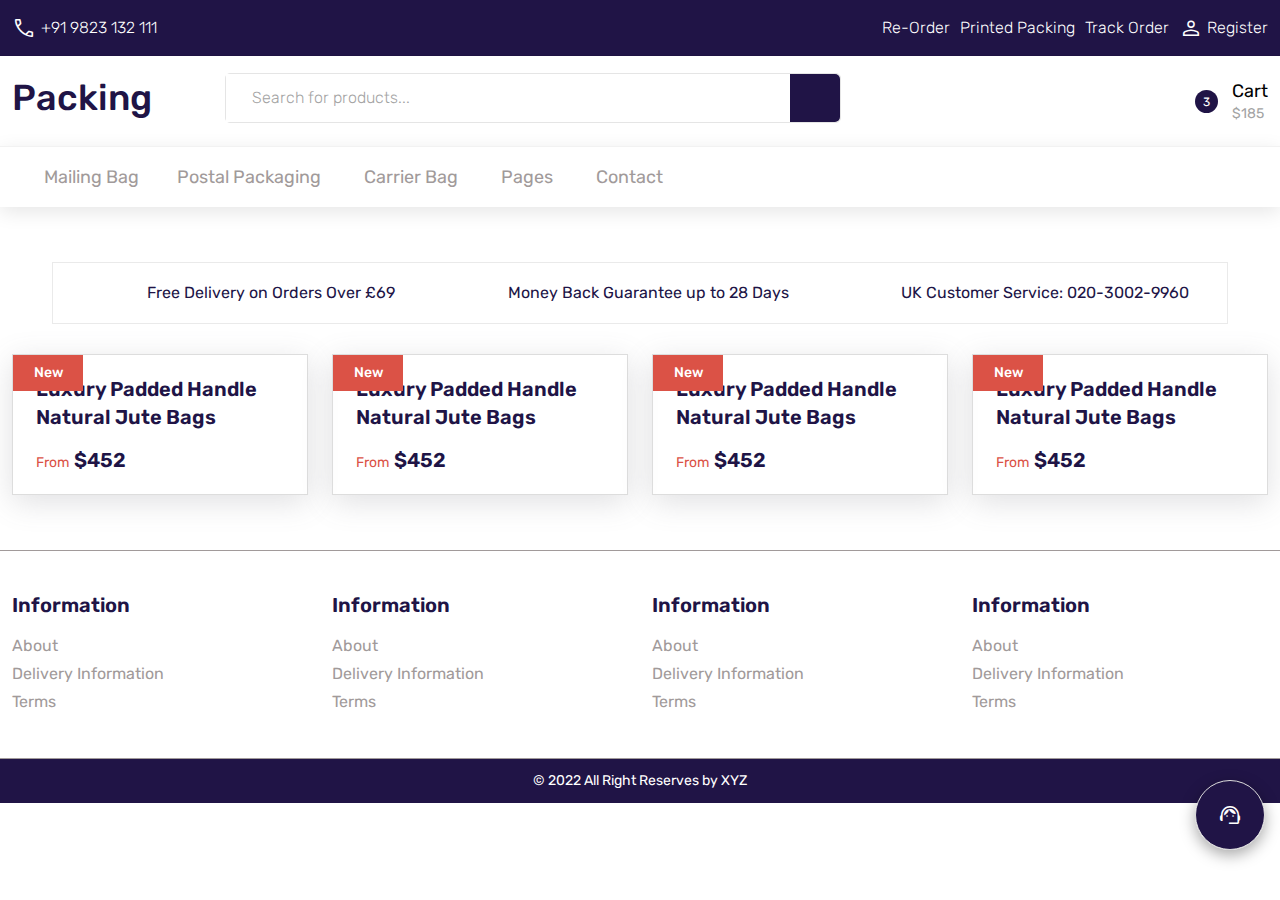
==== index.html @ 6856f143 "first commit" ====
<!doctype html>
<html class="no-js" lang="">

<head>
  <meta charset="utf-8">
  <title></title>
  <meta name="description" content="">
  <meta name="viewport" content="width=device-width, initial-scale=1">

  <meta property="og:title" content="">
  <meta property="og:type" content="">
  <meta property="og:url" content="">
  <meta property="og:image" content="">

  <link rel="manifest" href="site.webmanifest">
  <link rel="apple-touch-icon" href="icon.png">
  <!-- Place favicon.ico in the root directory -->
  <script src="https://cdnjs.cloudflare.com/ajax/libs/gsap/2.1.3/TweenMax.min.js"></script>
  <!-- CSS only -->
  <!-- CSS only -->
  <link href="https://cdn.jsdelivr.net/npm/bootstrap@5.2.0/dist/css/bootstrap.min.css" rel="stylesheet">

  <link rel="stylesheet" href="css/normalize.css">
  <link rel="stylesheet" href="css/components.css">
  <link rel="stylesheet" href="css/header.css">
  <link rel="stylesheet" href="css/footer.css">
  <link rel="stylesheet" href="css/main.css">
  <link rel="stylesheet"
        href="https://fonts.googleapis.com/css2?family=Material+Symbols+Outlined:opsz,wght,FILL,GRAD@48,400,0,0"/>
  <meta name="theme-color" content="#fafafa">
</head>

<body>
<header class="header">

  <!-- Top Bar -->

  <div class="top_bar bgPrimary">
    <div class="container">
      <div class="row">
        <div class="col d-flex justify-content-between">
          <div class="top_bar_contact_item">
            <span class="material-symbols-outlined">
                call
              </span>
            <span>+91 9823 132 111</span>
          </div>
          <div class="d-flex">
            <div class="top_bar_content">
              <div class="top_bar_user">
                <a href="">Re-Order</a>
              </div>
              <div class="top_bar_user">
                <a href="">Printed Packing</a>
              </div>
              <div class="top_bar_user">
                <a href="">Track Order</a>
              </div>
              <div class="top_bar_user">
                <div>
                  <a href="#" class="d-flex align-items-center gap-1">
                    <span class="material-symbols-outlined">
                      person
                    </span>
                    <span>Register</span>
                  </a>
                </div>
              </div>
            </div>
          </div>
        </div>
      </div>
    </div>
  </div>

  <!-- Header Main -->

  <div class="header_main">
    <div class="container">
      <div class="row">

        <!-- Logo -->
        <div class="col-lg-2 col-sm-3 col-3 order-1">
          <div class="logo_container">
            <div class="logo"><a href="#">
              Packing
            </a></div>
          </div>
        </div>

        <!-- Search -->
        <div class="col-lg-6 col-12 order-lg-2 order-3 text-lg-left text-right">
          <div class="header_search">
            <div class="header_search_content">
              <div class="header_search_form_container">
                <form action="#" class="header_search_form clearfix">
                  <input type="search" required="required" class="header_search_input"
                         placeholder="Search for products...">
                  <div class="custom_dropdown" style="display: none;">
                    <div class="custom_dropdown_list">
                      <span class="custom_dropdown_placeholder clc">All Categories</span>
                      <i class="fas fa-chevron-down"></i>
                      <ul class="custom_list clc">
                        <li><a class="clc" href="#">All Categories</a></li>
                        <li><a class="clc" href="#">Computers</a></li>
                        <li><a class="clc" href="#">Laptops</a></li>
                        <li><a class="clc" href="#">Cameras</a></li>
                        <li><a class="clc" href="#">Hardware</a></li>
                        <li><a class="clc" href="#">Smartphones</a></li>
                      </ul>
                    </div>
                  </div>
                  <button type="submit" class="header_search_button trans_300" value="Submit"><img
                    src="https://res.cloudinary.com/dxfq3iotg/image/upload/v1560918770/search.png" alt=""></button>
                </form>
              </div>
            </div>
          </div>
        </div>

        <!-- Wishlist -->
        <div class="col-lg-4 col-9 order-lg-3 order-2 text-lg-left text-right">
          <div class="wishlist_cart d-flex flex-row align-items-center justify-content-end">
            <!--            <div class="wishlist d-flex flex-row align-items-center justify-content-end">-->
            <!--              <div class="wishlist_icon"><img-->
            <!--                src="https://res.cloudinary.com/dxfq3iotg/image/upload/v1560918681/heart.png" alt=""></div>-->
            <!--              <div class="wishlist_content">-->
            <!--                <div class="wishlist_text"><a href="#">Wishlist</a></div>-->
            <!--                <div class="wishlist_count">10</div>-->
            <!--              </div>-->
            <!--            </div>-->

            <!-- Cart -->
            <div class="cart">
              <div class="cart_container d-flex flex-row align-items-center justify-content-end">
                <div class="cart_icon">
                  <img src="https://res.cloudinary.com/dxfq3iotg/image/upload/v1560918704/cart.png" alt="">
                  <div class="cart_count"><span>3</span></div>
                </div>
                <div class="cart_content">
                  <div class="cart_text"><a href="#">Cart</a></div>
                  <div class="cart_price">$185</div>
                </div>
              </div>
            </div>
          </div>
        </div>
      </div>
    </div>
  </div>

  <!-- Main Navigation -->

  <nav class="main_nav">
    <div class="container">
      <div class="row">
        <div class="col">

          <div class="main_nav_content d-flex flex-row">

            <!-- Categories Menu -->


            <!-- Main Nav Menu -->

            <div class="main_nav_menu">
              <ul class="standard_dropdown main_nav_dropdown">
                <li><a href="#">Mailing Bag<i class="fas fa-chevron-down"></i></a></li>
                <li class="hassubs">
                  <a href="#">Postal Packaging<i class="fas fa-chevron-down"></i></a>
                  <ul>
                    <li>
                      <a href="#">Packing<i class="fas fa-chevron-down"></i></a>
                      <ul>
                        <li><a href="#">Box 1<i class="fas fa-chevron-down"></i></a></li>
                        <li><a href="#">Box 3<i class="fas fa-chevron-down"></i></a></li>
                        <li><a href="#">Box 2<i class="fas fa-chevron-down"></i></a></li>
                      </ul>
                    </li>
                    <li><a href="#">Packing 2<i class="fas fa-chevron-down"></i></a></li>
                    <li><a href="#">Packing 3<i class="fas fa-chevron-down"></i></a></li>
                    <li><a href="#">Packing 4<i class="fas fa-chevron-down"></i></a></li>
                  </ul>
                </li>
                <li class="hassubs">
                  <a href="#">Carrier Bag<i class="fas fa-chevron-down"></i></a>
                  <ul>
                    <li>
                      <a href="#">Carrier Bag 1<i class="fas fa-chevron-down"></i></a>
                      <ul>
                        <li><a href="#">Carrier Bag 2<i class="fas fa-chevron-down"></i></a></li>
                        <li><a href="#">Carrier Bag 3<i class="fas fa-chevron-down"></i></a></li>
                        <li><a href="#">Carrier Bag 4<i class="fas fa-chevron-down"></i></a></li>
                      </ul>
                    </li>
                    <li><a href="#">Carrier Bag<i class="fas fa-chevron-down"></i></a></li>
                    <li><a href="#">Carrier Bag<i class="fas fa-chevron-down"></i></a></li>
                    <li><a href="#">Carrier Bag<i class="fas fa-chevron-down"></i></a></li>
                  </ul>
                </li>
                <li class="hassubs">
                  <a href="#">Pages<i class="fas fa-chevron-down"></i></a>
                  <ul>
                    <li><a href="">Shop<i class="fas fa-chevron-down"></i></a></li>
                    <li><a href="">Product<i class="fas fa-chevron-down"></i></a></li>
                    <li><a href="">Blog<i class="fas fa-chevron-down"></i></a></li>
                    <li><a href="">Blog Post<i class="fas fa-chevron-down"></i></a></li>
                    <li><a href="">Contact<i class="fas fa-chevron-down"></i></a></li>
                  </ul>
                </li>
                <li><a href="contact.html">Contact<i class="fas fa-chevron-down"></i></a></li>
              </ul>
            </div>

            <!-- Menu Trigger -->

            <div class="menu_trigger_container ml-auto">
              <div class="menu_trigger d-flex flex-row align-items-center justify-content-end">
                <div class="menu_burger">
                  <div class="menu_trigger_text">menu</div>
                  <div class="cat_burger menu_burger_inner"><span></span><span></span><span></span></div>
                </div>
              </div>
            </div>

          </div>
        </div>
      </div>
    </div>
  </nav>

  <!-- Menu -->

  <div class="page_menu">
    <div class="container">
      <div class="row">
        <div class="col">

          <div class="page_menu_content">

            <div class="page_menu_search">
              <form action="#">
                <input type="search" required="required" class="page_menu_search_input"
                       placeholder="Search for products...">
              </form>
            </div>
            <ul class="page_menu_nav">
              <li class="page_menu_item has-children">
                <a href="#">Language<i class="fa fa-angle-down"></i></a>
                <ul class="page_menu_selection">
                  <li><a href="#">English<i class="fa fa-angle-down"></i></a></li>
                  <li><a href="#">Italian<i class="fa fa-angle-down"></i></a></li>
                  <li><a href="#">Spanish<i class="fa fa-angle-down"></i></a></li>
                  <li><a href="#">Japanese<i class="fa fa-angle-down"></i></a></li>
                </ul>
              </li>
              <li class="page_menu_item has-children">
                <a href="#">Currency<i class="fa fa-angle-down"></i></a>
                <ul class="page_menu_selection">
                  <li><a href="#">US Dollar<i class="fa fa-angle-down"></i></a></li>
                  <li><a href="#">EUR Euro<i class="fa fa-angle-down"></i></a></li>
                  <li><a href="#">GBP British Pound<i class="fa fa-angle-down"></i></a></li>
                  <li><a href="#">JPY Japanese Yen<i class="fa fa-angle-down"></i></a></li>
                </ul>
              </li>
              <li class="page_menu_item">
                <a href="#">Home<i class="fa fa-angle-down"></i></a>
              </li>
              <li class="page_menu_item has-children">
                <a href="#">Super Deals<i class="fa fa-angle-down"></i></a>
                <ul class="page_menu_selection">
                  <li><a href="#">Super Deals<i class="fa fa-angle-down"></i></a></li>
                  <li class="page_menu_item has-children">
                    <a href="#">Menu Item<i class="fa fa-angle-down"></i></a>
                    <ul class="page_menu_selection">
                      <li><a href="#">Menu Item<i class="fa fa-angle-down"></i></a></li>
                      <li><a href="#">Menu Item<i class="fa fa-angle-down"></i></a></li>
                      <li><a href="#">Menu Item<i class="fa fa-angle-down"></i></a></li>
                      <li><a href="#">Menu Item<i class="fa fa-angle-down"></i></a></li>
                    </ul>
                  </li>
                  <li><a href="#">Menu Item<i class="fa fa-angle-down"></i></a></li>
                  <li><a href="#">Menu Item<i class="fa fa-angle-down"></i></a></li>
                  <li><a href="#">Menu Item<i class="fa fa-angle-down"></i></a></li>
                </ul>
              </li>
              <li class="page_menu_item has-children">
                <a href="#">Featured Brands<i class="fa fa-angle-down"></i></a>
                <ul class="page_menu_selection">
                  <li><a href="#">Featured Brands<i class="fa fa-angle-down"></i></a></li>
                  <li><a href="#">Menu Item<i class="fa fa-angle-down"></i></a></li>
                  <li><a href="#">Menu Item<i class="fa fa-angle-down"></i></a></li>
                  <li><a href="#">Menu Item<i class="fa fa-angle-down"></i></a></li>
                </ul>
              </li>
              <li class="page_menu_item has-children">
                <a href="#">Trending Styles<i class="fa fa-angle-down"></i></a>
                <ul class="page_menu_selection">
                  <li><a href="#">Trending Styles<i class="fa fa-angle-down"></i></a></li>
                  <li><a href="#">Menu Item<i class="fa fa-angle-down"></i></a></li>
                  <li><a href="#">Menu Item<i class="fa fa-angle-down"></i></a></li>
                  <li><a href="#">Menu Item<i class="fa fa-angle-down"></i></a></li>
                </ul>
              </li>
              <li class="page_menu_item"><a href="blog.html">blog<i class="fa fa-angle-down"></i></a></li>
              <li class="page_menu_item"><a href="contact.html">contact<i class="fa fa-angle-down"></i></a></li>
            </ul>

            <div class="menu_contact">
              <div class="menu_contact_item">
                <div class="menu_contact_icon"><img src="images/phone_white.png" alt=""></div>
                +38 068 005 3570
              </div>
              <div class="menu_contact_item">
                <div class="menu_contact_icon"><img src="images/mail_white.png" alt=""></div>
                <a href="mailto:fastsales@gmail.com">fastsales@gmail.com</a></div>
            </div>
          </div>
        </div>
      </div>
    </div>
  </div>

</header>

<!--confidence component-->
<div class="confidence">
  <div class="container">
    <div class="row">
      <div class="col">
        <ul>
          <li class="freedelivery">Free Delivery on Orders Over £69</li>
          <li class="moneyback">Money Back Guarantee up to 28 Days</li>
          <li class="service last">UK Customer Service: 020-3002-9960</li>
        </ul>
      </div>
    </div>
  </div>
</div>
<!--confidence component-->

<!--productGrid Component-->
<div class="productGrid">
  <div class="container">
    <div class="row">
      <div class="col col-md-6 col-lg-3">
        <div class="singleProduct">
          <!--          overlay with Button-->
          <div class="productOverlay">
            <button class="btn btn-secondary">
              Add to Cart
            </button>
          </div>
          <!--          overlay with Button-->
          <!--          New Tag on Product-->
          <div class="newProduct">
            <p>New</p>
          </div>
          <!--          New Tag on Product-->
          <div class="productImg">
            <img src="https://static.rocabapackaging.co.uk/Images/Ecommerce/Standard/JU-NATUROPE.jpg?preset=prod-thumb"
                 alt="">
          </div>
          <div class="productInfo">
            <div class="productName">
              <h3>
                Luxury Padded Handle Natural Jute Bags
              </h3>
            </div>
            <div class="viewRange">
              <span>From</span> <label>$452</label>
            </div>
          </div>
        </div>
      </div>
      <div class="col col-md-6 col-lg-3">
        <div class="singleProduct">
          <!--          overlay with Button-->
          <div class="productOverlay">
            <button class="btn btn-secondary">
              Add to Cart
            </button>
          </div>
          <!--          overlay with Button-->
          <!--          New Tag on Product-->
          <div class="newProduct">
            <p>New</p>
          </div>
          <!--          New Tag on Product-->
          <div class="productImg">
            <img src="https://static.rocabapackaging.co.uk/Images/Ecommerce/Standard/JU-NATUROPE.jpg?preset=prod-thumb"
                 alt="">
          </div>
          <div class="productInfo">
            <div class="productName">
              <h3>
                Luxury Padded Handle Natural Jute Bags
              </h3>
            </div>
            <div class="viewRange">
              <span>From</span> <label>$452</label>
            </div>
          </div>
        </div>
      </div>
      <div class="col col-md-6 col-lg-3">
        <div class="singleProduct">
          <!--          overlay with Button-->
          <div class="productOverlay">
            <button class="btn btn-secondary">
              Add to Cart
            </button>
          </div>
          <!--          overlay with Button-->
          <!--          New Tag on Product-->
          <div class="newProduct">
            <p>New</p>
          </div>
          <!--          New Tag on Product-->
          <div class="productImg">
            <img src="https://static.rocabapackaging.co.uk/Images/Ecommerce/Standard/JU-NATUROPE.jpg?preset=prod-thumb"
                 alt="">
          </div>
          <div class="productInfo">
            <div class="productName">
              <h3>
                Luxury Padded Handle Natural Jute Bags
              </h3>
            </div>
            <div class="viewRange">
              <span>From</span> <label>$452</label>
            </div>
          </div>
        </div>
      </div>
      <div class="col col-md-6 col-lg-3">
        <div class="singleProduct">
          <!--          overlay with Button-->
          <div class="productOverlay">
            <button class="btn btn-secondary">
              Add to Cart
            </button>
          </div>
          <!--          overlay with Button-->
          <!--          New Tag on Product-->
          <div class="newProduct">
            <p>New</p>
          </div>
          <!--          New Tag on Product-->
          <div class="productImg">
            <img src="https://static.rocabapackaging.co.uk/Images/Ecommerce/Standard/JU-NATUROPE.jpg?preset=prod-thumb"
                 alt="">
          </div>
          <div class="productInfo">
            <div class="productName">
              <h3>
                Luxury Padded Handle Natural Jute Bags
              </h3>
            </div>
            <div class="viewRange">
              <span>From</span> <label>$452</label>
            </div>
          </div>
        </div>
      </div>
    </div>
  </div>
</div>
<!--productGrid Component-->

<!--Footer Start-->
<Footer>
  <div class="container FooterBorder">
    <div class="row">
      <div class="col col-lg-3 col-md-6">
        <div class="footerWidget">
          <div class="footerWidgetTitle">
            <h3>Information</h3>
          </div>
          <div class="footerWidgetList">
            <ul>
              <li>
                <a href="">About</a>
              </li>
              <li>
                <a href="">Delivery Information</a>
              </li>
              <li>
                <a href="">Terms</a>
              </li>
            </ul>
          </div>
        </div>
      </div>
      <div class="col col-lg-3 col-md-6">
        <div class="footerWidget">
          <div class="footerWidgetTitle">
            <h3>Information</h3>
          </div>
          <div class="footerWidgetList">
            <ul>
              <li>
                <a href="">About</a>
              </li>
              <li>
                <a href="">Delivery Information</a>
              </li>
              <li>
                <a href="">Terms</a>
              </li>
            </ul>
          </div>
        </div>
      </div>
      <div class="col col-lg-3 col-md-6">
        <div class="footerWidget">
          <div class="footerWidgetTitle">
            <h3>Information</h3>
          </div>
          <div class="footerWidgetList">
            <ul>
              <li>
                <a href="">About</a>
              </li>
              <li>
                <a href="">Delivery Information</a>
              </li>
              <li>
                <a href="">Terms</a>
              </li>
            </ul>
          </div>
        </div>
      </div>
      <div class="col col-lg-3 col-md-6">
        <div class="footerWidget">
          <div class="footerWidgetTitle">
            <h3>Information</h3>
          </div>
          <div class="footerWidgetList">
            <ul>
              <li>
                <a href="">About</a>
              </li>
              <li>
                <a href="">Delivery Information</a>
              </li>
              <li>
                <a href="">Terms</a>
              </li>
            </ul>
          </div>
        </div>
      </div>
    </div>
  </div>
</Footer>
<!--Footer End-->

<!--Bottom Footer -->
<div class="bottomFooter">
  <p class="mb-0">
    © 2022 All Right Reserves by XYZ
  </p>
</div>
<!--Bottom Footer -->

<div class="chatPosition">
  <div class="chatIcon">
  <span class="material-symbols-outlined">
    support_agent
  </span>
  </div>
</div>

<script src="https://cdnjs.cloudflare.com/ajax/libs/jquery/3.2.1/jquery.min.js"></script>

<!-- JavaScript Bundle with Popper -->
<script src="https://cdn.jsdelivr.net/npm/bootstrap@5.2.0/dist/js/bootstrap.bundle.min.js"></script>


<script src="js/plugins.js"></script>
<script src="js/main.js"></script>
<script src="js/header.js"></script>


</body>

</html>
---- css/components.css ----
.btn {
  border: none !important;
  min-width: 220px;
  --bs-btn-padding-x: 1rem;
  --bs-btn-padding-y: 0.375rem;
  --bs-btn-font-size: 1rem;
  --bs-btn-font-weight: 400;
  --bs-btn-line-height: 1.5;
  --bs-btn-color: #212529;
  --bs-btn-bg: transparent;
  --bs-btn-border-width: 1px;
  --bs-btn-border-color: transparent;
  --bs-btn-border-radius: 0;
  --bs-btn-box-shadow: inset 0 1px 0 rgba(255, 255, 255, 0.15),0 1px 1px rgba(0, 0, 0, 0.075);
  --bs-btn-disabled-opacity: 0.65;
  --bs-btn-focus-box-shadow: 0 0 0 0.25rem rgba(var(--bs-btn-focus-shadow-rgb), .5);
  display: inline-block;
  padding: var(--bs-btn-padding-y) var(--bs-btn-padding-x);
  font-family: var(--bs-btn-font-family);
  font-size: var(--bs-btn-font-size);
  font-weight: var(--bs-btn-font-weight);
  line-height: var(--bs-btn-line-height);
  color: var(--bs-btn-color);
  text-align: center;
  text-decoration: none;
  vertical-align: middle;
  cursor: pointer;
  -webkit-user-select: none;
  -moz-user-select: none;
  user-select: none;
  border: var(--bs-btn-border-width) solid var(--bs-btn-border-color);
  border-radius: var(--bs-btn-border-radius);
  background-color: var(--bs-btn-bg);
  transition: color .15s ease-in-out,background-color .15s ease-in-out,border-color .15s ease-in-out,box-shadow .15s ease-in-out;
}
.btn:focus-visible {
  outline: none;
}
.btn-primary {
  --bs-btn-color: #fff;
  --bs-btn-bg: #201446;
  --bs-btn-border-color: #201446;
  --bs-btn-hover-color: #fff;
  --bs-btn-hover-bg: #312262;
  --bs-btn-hover-border-color: #032d69;
  --bs-btn-focus-shadow-rgb: 49,132,253;
  --bs-btn-active-color: #fff;
  --bs-btn-active-bg: #032d69;
  --bs-btn-active-border-color: #201446;
  --bs-btn-active-shadow: inset 0 3px 5px rgb(49, 34, 98);
  --bs-btn-disabled-color: #fff;
  --bs-btn-disabled-bg: #201446;
  --bs-btn-disabled-border-color: #201446;
}
.btn-secondary {
  --bs-btn-color: #fff;
  --bs-btn-bg: #ff7900;
  --bs-btn-border-color: #ff7900;
  --bs-btn-hover-color: #fff;
  --bs-btn-hover-bg: #c95c00;
  --bs-btn-hover-border-color: #ff7900;
  --bs-btn-focus-shadow-rgb: 130,138,145;
  --bs-btn-active-color: #fff;
  --bs-btn-active-bg: #ff7900;
  --bs-btn-active-border-color: #ff7900;
  --bs-btn-active-shadow: inset 0 3px 5px rgba(164, 0, 0, 0.12);
  --bs-btn-disabled-color: #fff;
  --bs-btn-disabled-bg: #ff7900;
  --bs-btn-disabled-border-color: #ff7900;
}
.btn:hover {
  color: var(--bs-btn-hover-color);
  background-color: var(--bs-btn-hover-bg);
  border-color: var(--bs-btn-hover-border-color);
}

.btn-check:active+.btn, .btn-check:checked+.btn, .btn.active, .btn.show, .btn:active {
  color: var(--bs-btn-active-color);
  background-color: var(--bs-btn-active-bg);
  border-color: var(--bs-btn-active-border-color);
}
.btn-check:focus+.btn, .btn:focus {
  color: var(--bs-btn-hover-color);
  background-color: var(--bs-btn-hover-bg);
  border-color: var(--bs-btn-hover-border-color);
  outline: 0;
  box-shadow: none
}
---- css/header.css ----
@charset "utf-8";
/* CSS Document */

@import url('https://fonts.googleapis.com/css?family=Montserrat:300,400,500,600,700,800,900|Rubik:300,400,500,700,900');

/*********************************
2. Body and some general stuff
*********************************/

ul
{
  list-style: none;
  margin-bottom: 0px;
}
p
{
  font-family: 'Rubik', sans-serif;
  font-size: 14px;
  line-height: 1.7;
  font-weight: 400;
  color: #828282;
  -webkit-font-smoothing: antialiased;
  -webkit-text-shadow: rgba(0,0,0,.01) 0 0 1px;
  text-shadow: rgba(0,0,0,.01) 0 0 1px;
}
p a
{
  display: inline;
  position: relative;
  color: inherit;
  border-bottom: solid 1px #ffa07f;
  -webkit-transition: all 200ms ease;
  -moz-transition: all 200ms ease;
  -ms-transition: all 200ms ease;
  -o-transition: all 200ms ease;
  transition: all 200ms ease;
}
a, a:hover, a:visited, a:active, a:link
{
  text-decoration: none;
  -webkit-font-smoothing: antialiased;
  -webkit-text-shadow: rgba(0,0,0,.01) 0 0 1px;
  text-shadow: rgba(0,0,0,.01) 0 0 1px;
}
p a:active
{
  position: relative;
  color: #FF6347;
}
p a:hover
{
  color: #FFFFFF;
  background: #ffa07f;
}
p a:hover::after
{
  opacity: 0.2;
}
::selection
{

}
p::selection
{

}
h1{font-size: 48px;}
h2{font-size: 36px;}
h3{font-size: 24px;}
h4{font-size: 18px;}
h5{font-size: 14px;}
h1, h2, h3, h4, h5, h6
{
  font-family: 'Rubik', sans-serif;
  font-weight: 500;
  -webkit-font-smoothing: antialiased;
  -webkit-text-shadow: rgba(0,0,0,.01) 0 0 1px;
  text-shadow: rgba(0,0,0,.01) 0 0 1px;
}
h1::selection,
h2::selection,
h3::selection,
h4::selection,
h5::selection,
h6::selection
{

}
.form-control
{
  color: #db5246;
}
section
{
  display: block;
  position: relative;
  box-sizing: border-box;
}
.clear
{
  clear: both;
}
.clearfix::before, .clearfix::after
{
  content: "";
  display: table;
}
.clearfix::after
{
  clear: both;
}
.clearfix
{
  zoom: 1;
}
.float_left
{
  float: left;
}
.float_right
{
  float: right;
}
.trans_200
{
  -webkit-transition: all 200ms ease;
  -moz-transition: all 200ms ease;
  -ms-transition: all 200ms ease;
  -o-transition: all 200ms ease;
  transition: all 200ms ease;
}
.trans_300
{
  -webkit-transition: all 300ms ease;
  -moz-transition: all 300ms ease;
  -ms-transition: all 300ms ease;
  -o-transition: all 300ms ease;
  transition: all 300ms ease;
}
.trans_400
{
  -webkit-transition: all 400ms ease;
  -moz-transition: all 400ms ease;
  -ms-transition: all 400ms ease;
  -o-transition: all 400ms ease;
  transition: all 400ms ease;
}
.trans_500
{
  -webkit-transition: all 500ms ease;
  -moz-transition: all 500ms ease;
  -ms-transition: all 500ms ease;
  -o-transition: all 500ms ease;
  transition: all 500ms ease;
}
.fill_height
{
  height: 100%;
}
.super_container
{
  width: 100%;
  overflow: hidden;
}
.prlx_parent
{
  overflow: hidden;
}
.prlx
{
  height: 130% !important;
}
.nopadding
{
  padding: 0px !important;
}
.button
{
  display: inline-block;
  background: #201446;
  border-radius: 5px;
  height: 48px;
  -webkit-transition: all 200ms ease;
  -moz-transition: all 200ms ease;
  -ms-transition: all 200ms ease;
  -o-transition: all 200ms ease;
  transition: all 200ms ease;
}
.button a
{
  display: block;
  font-size: 18px;
  font-weight: 400;
  line-height: 48px;
  color: #FFFFFF;
  padding-left: 35px;
  padding-right: 35px;
}
.button:hover
{
  opacity: 0.8;
}

/*********************************
3. Header
*********************************/

.header
{
  position: relative;
  width: 100%;
  z-index: 10;
  margin-bottom: 40px;
}

/*********************************
3.1 Top Bar
*********************************/

.top_bar
{
  width: 100%;
  height: 56px;
  background: #fafafa;
  border-bottom: solid 1px rgba(0,0,0,0.05);
  z-index: 2;
}
.header.scrolled .top_bar
{
  display: none;
}
.top_bar_contact
{
  display: flex;
  align-items: center;
}
.top_bar_contact_item
{
  font-size: 16px;
  font-weight: 300;
  line-height: 56px;
  margin-right: 40px;
  display: flex;
  align-items: center;
  gap: 5px;
}
.top_bar_contact_item:not(:first-child)
{
  margin-right: 0px;
}
.top_bar_contact_item a
{
  font-size: 16px;
  font-weight: 300;
  line-height: 56px;
  color: #000;
  -webkit-transition: all 200ms ease;
  -moz-transition: all 200ms ease;
  -ms-transition: all 200ms ease;
  -o-transition: all 200ms ease;
  transition: all 200ms ease;
}
.top_bar_contact_item a:hover
{
  color: #8a8a8a;
}
.top_bar_contact_item:last-child
{
  margin-right: 0px;
}
.top_bar_content {
  display: flex;
  align-items: center;
  gap: 10px;
}
.top_bar_icon
{
  display: inline-block;
  margin-right: 14px;
  -webkit-transform: translateY(-2px);
  -moz-transform: translateY(-2px);
  -ms-transform: translateY(-2px);
  -o-transform: translateY(-2px);
  transform: translateY(-2px);
}
.top_bar_menu
{
  display: inline-block;
}

.top_bar_dropdown li
{
  padding-left: 13px;
  padding-right: 13px;
}
.standard_dropdown li
{
  display: inline-block;
  position: relative;
  height: 56px;
}
.standard_dropdown li li
{
  display: block;
  width: 100%;
}
.standard_dropdown li li a
{
  display: block;
  width: 100%;
  border-bottom: solid 1px #f2f2f2;
  font-size: 16px;
}
.standard_dropdown li:last-child a
{
  border-bottom: none;
}
.standard_dropdown li.hassubs > a i
{
  display: inline-block;
  margin-left: 5px;
}
.standard_dropdown li a
{
  display: block;
  position: relative;
  font-size: 16px;
  font-weight: 300;
  color: #000000;
  line-height: 56px;
  white-space: nowrap;
  -webkit-transition: all 200ms ease;
  -moz-transition: all 200ms ease;
  -ms-transition: all 200ms ease;
  -o-transition: all 200ms ease;
  transition: all 200ms ease;
}
.standard_dropdown li a:hover
{
  color: #201446;
}
.standard_dropdown li a i
{
  display: none;
  -webkit-transform: translateY(-1px);
  -moz-transform: translateY(-1px);
  -ms-transform: translateY(-1px);
  -o-transform: translateY(-1px);
  transform: translateY(-1px);
  font-size: 12px;
}
.standard_dropdown li ul
{
  display: block;
  position: absolute;
  top: 120%;
  left: 0;
  width: auto;
  visibility: hidden;
  opacity: 0;
  background: #FFFFFF;
  box-shadow: 0px 10px 25px rgba(0,0,0,0.1);
  -webkit-transition: opacity 0.3s ease;
  -moz-transition: opacity 0.3s ease;
  -ms-transition: opacity 0.3s ease;
  -o-transition: opacity 0.3s ease;
  transition: all 0.3s ease;
  z-index: 1;
  padding-left: 0;
  min-width: 220px;
}
@keyframes grow {
  0% {
    height: 10px;
  }
  100% {
    height: 100px;
  }
}
.standard_dropdown li:hover > ul
{
  top: 100%;
  visibility: visible;
  opacity: 1;
  border-left: 2px solid #db5246;
  transition: border-height 0.6s linear;
}
.standard_dropdown ul ul
{
  left: 100%;
  top: 0 !important;
}

.user_icon
{
  display: inline-block;
  margin-right: 7px;
  -webkit-transform: translateY(-2px);
  -moz-transform: translateY(-2px);
  -ms-transform: translateY(-2px);
  -o-transform: translateY(-2px);
  transform: translateY(-2px);
  width: 15px;
}
.user_icon img
{
  width: 100%;
}
.top_bar_user div
{
  display: inline-block;
}
.top_bar_user div:nth-child(2)
{
  margin-right: 21px;
}
.top_bar_user div:nth-child(2)::after
{
  display: block;
  position: absolute;
  top: 50%;
  -webkit-transform: translateY(-50%);
  -moz-transform: translateY(-50%);
  -ms-transform: translateY(-50%);
  -o-transform: translateY(-50%);
  transform: translateY(-50%);
  right: -13px;
  width: 1px;
  height: 17px;
  background: rgba(0,0,0,0.1);
  content: '';
}
.top_bar_user a
{
  font-size: 16px;
  font-weight: 300;
  line-height: 56px;
  color: #000;
  -webkit-transition: all 200ms ease;
  -moz-transition: all 200ms ease;
  -ms-transition: all 200ms ease;
  -o-transition: all 200ms ease;
  transition: all 200ms ease;
}
.top_bar_user a:hover
{
  color: #8a8a8a;
}

/*********************************
3.2 Header Main
*********************************/

.header_main
{
  z-index: 1;
}
.header.scrolled .header_main
{
  display: none;
}
.header_main_item
{
  top: 50%;
  -webkit-transform: translateY(-50%);
  -moz-transform: translateY(-50%);
  -ms-transform: translateY(-50%);
  -o-transform: translateY(-50%);
  transform: translateY(-50%);
}
.logo_container
{
  height: 80px;
  display: flex;
  align-content: center;
  justify-content: flex-start;
  padding: 15px 0;
}
.logo
{
  display: flex;
  align-content: center;
  justify-content: flex-start;
}
.logo a
{
  font-size: 36px;
  font-weight: 500;
  color: #201446;
}
.header_search
{
  height: 90px;
  display: flex;
  align-content: center;
  justify-content: center;
  position: relative;
}
.header_search_content
{
  width: 100%;
  padding: 17px 0;
}
.header_search_form_container
{
  width: 100%;
  height: 50px;
  border: solid 1px #e5e5e5;
  border-radius: 5px;
  position: relative;
}
.header_search_form
{
  width: 100%;
  height: 100%;
}
.header_search_input
{
  display: block;
  position: relative;
  width: calc(100% - 80px);
  height: 100%;
  line-height: 50px;
  border: none !important;
  outline: none !important;
  padding-left: 26px;
  color: #7f7f7f;
  float: left;
}
.header_search_input::-webkit-input-placeholder
{
  font-size: 16px !important;
  font-weight: 300;
  line-height: 50px;
  color: #a3a3a3 !important;
}
.header_search_input:-moz-placeholder /* older Firefox*/
{
  font-size: 16px !important;
  font-weight: 300;
  line-height: 50px;
  color: #a3a3a3 !important;
}
.header_search_input::-moz-placeholder /* Firefox 19+ */
{
  font-size: 16px !important;
  font-weight: 300;
  line-height: 50px;
  color: #a3a3a3 !important;
}
.header_search_input:-ms-input-placeholder
{
  font-size: 16px !important;
  font-weight: 300;
  line-height: 50px;
  color: #a3a3a3 !important;
}
.header_search_input::input-placeholder
{
  font-size: 16px !important;
  font-weight: 300;
  line-height: 50px;
  color: #a3a3a3 !important;
}
.custom_dropdown
{
  width: calc((100% - 50px) * 0.399);
  height: 50px;
  float: left;
  padding-left: 26px;
}
.custom_dropdown::before
{
  display: block;
  position: absolute;
  top: 50%;
  -webkit-transform: translateY(-50%);
  -moz-transform: translateY(-50%);
  -ms-transform: translateY(-50%);
  -o-transform: translateY(-50%);
  transform: translateY(-50%);
  left: 0;
  width: 1px;
  height: 28px;
  background: #e5e5e5;
  content: '';
}
.custom_dropdown_list i
{
  display: inline-block;
  color: #a3a3a3;
  font-size: 10px;
  margin-left: 3px;
  -webkit-transform: translateY(-1px);
  -moz-transform: translateY(-1px);
  -ms-transform: translateY(-1px);
  -o-transform: translateY(-1px);
  transform: translateY(-1px);
}
.custom_dropdown_placeholder
{
  display: inline-block;
  font-size: 16px;
  font-weight: 300;
  color: #a3a3a3;
  line-height: 48px;
  cursor: pointer;
}
.custom_dropdown_placeholder i
{

}
.custom_list
{
  text-align: left;
  position: absolute;
  padding: 0;
  top: 75px;
  left: -15px;
  visibility: hidden;
  opacity: 0;
  box-shadow: 0 0 25px rgba(63, 78, 100, 0.15);
  -webkit-transition: opacity 0.2s ease;
  -moz-transition: opacity 0.2s ease;
  -ms-transition: opacity 0.2s ease;
  -o-transition: opacity 0.2s ease;
  transition: all 0.2s ease;
}
.custom_list.active
{
  visibility: visible;
  opacity: 1;
  top: 50px;
  box-shadow: 0 0 25px rgba(63, 78, 100, 0.15);
  -webkit-transition: opacity 0.3s ease;
  -moz-transition: opacity 0.3s ease;
  -ms-transition: opacity 0.3s ease;
  -o-transition: opacity 0.3s ease;
  transition: all 0.3s ease;
}
.custom_list li
{
  height: 35px;
  padding-left: 15px;
  padding-right: 15px;
  background: #FFFFFF;
}
.custom_list li a
{
  display: block;
  color: #a3a3a3;
  line-height: 35px;
  border-bottom: solid 1px #ededed;
  -webkit-transition: all 200ms ease;
  -moz-transition: all 200ms ease;
  -ms-transition: all 200ms ease;
  -o-transition: all 200ms ease;
  transition: all 200ms ease;
}
.custom_list li a:hover
{
  color: #201446;
}
select
{
  display: inline;
  border: 0;
  width: auto;
  margin-left: 10px;
  outline: none;
  -webkit-appearance: none;
  -moz-appearance: none;
  border-bottom: 2px solid #555;
  color: #7b00ff;
  -webkit-transition: all .4s ease-in-out;
  transition: all .4s ease-in-out;
}
select:hover
{
  cursor: pointer;
}
select option
{
  border: 0;
  border-bottom: 1px solid #555;
  padding: 10px;
  -webkit-appearance: none;
  -moz-appearance: none;
}
.header_search_button
{
  position: absolute;
  top: 0;
  right: 0;
  width: 50px;
  height: 100%;
  background: #201446;
  border: none;
  outline: none;
  cursor: pointer;
  border-top-right-radius: 5px;
  border-bottom-right-radius: 5px;
}
.wishlist_cart
{
  height: 90px;
}
.wishlist
{
  margin-right: 50px;
}
.wishlist_icon img
{
  width: 100%;
}
.wishlist_content
{
  margin-left: 14px;
}
.wishlist_text a
{
  font-size: 18px;
  font-weight: 400;
  color: #000000;
  -webkit-transition: all 200ms ease;
  -moz-transition: all 200ms ease;
  -ms-transition: all 200ms ease;
  -o-transition: all 200ms ease;
  transition: all 200ms ease;
}
.wishlist_text a:hover
{
  color: #201446;
}
.wishlist_count
{
  margin-top: -2px;
  color: #a3a3a3;
  font-size: 14px;
}
.cart_count
{
  position: absolute;
  bottom: -1px;
  right: -14px;
  width: 23px;
  height: 23px;
  background: #201446;
  border-radius: 50%;
  text-align: center;
}
.cart_count span
{
  display: block;
  line-height: 23px;
  font-size: 12px;
  color: #FFFFFF;
  -webkit-transform: translateY(1px);
  -moz-transform: translateY(1px);
  -ms-transform: translateY(1px);
  -o-transform: translateY(1px);
  transform: translateY(1px);
}
.cart_icon {
  position: relative;
}
.cart_icon img
{
  width: 100%;
}
.cart_content
{
  margin-left: 28px;
}
.cart_text a
{
  font-size: 18px;
  font-weight: 400;
  color: #000000;
  -webkit-transition: all 200ms ease;
  -moz-transition: all 200ms ease;
  -ms-transition: all 200ms ease;
  -o-transition: all 200ms ease;
  transition: all 200ms ease;
}
.cart_text a:hover
{
  color: #201446;
}
.cart_price
{
  font-size: 14px;
  color: #a3a3a3;
  margin-top: -2px;
}

/*********************************
3.3 Main Navigation
*********************************/

.main_nav
{
  width: 100%;
  border-top: solid 1px #f2f2f2;
  box-shadow: 0px 5px 20px rgba(0,0,0,0.1);
  background: #FFFFFF;
}
.header.scrolled .main_nav
{
  position: fixed;
  top: 0;
  left: 0;
  -webkit-transition: all 200ms ease;
  -moz-transition: all 200ms ease;
  -ms-transition: all 200ms ease;
  -o-transition: all 200ms ease;
  transition: all 200ms ease;
}
.main_nav_content
{
  width: 100%;
  height: 60px;
}
.cat_menu_container
{
  width: 293px;
  height: 100%;
  background: #201446;
  padding-left: 35px;
  cursor: pointer;
  z-index: 1;
}
.cat_menu_title
{
  height: 100%;
}
.cat_burger
{
  width: 18px;
  height: 14px;
}
.cat_burger span
{
  display: block;
  position: absolute;
  left: 0;
  width: 100%;
  height: 2px;
  background: #FFFFFF;
}
.cat_burger span:nth-child(2)
{
  top: 6px;
}
.cat_burger span:nth-child(3)
{
  top: 12px;
}
.cat_menu_text
{
  font-size: 18px;
  font-weight: 400;
  color: #FFFFFF;
  text-transform: uppercase;
  margin-left: 20px;
}
.cat_menu_container ul
{
  display: block;
  position: absolute;
  top: 100%;
  left: 0;
  /*visibility: hidden;
  opacity: 0;*/
  min-width: 100%;
  background: #FFFFFF;
  box-shadow: 0px 10px 25px rgba(0,0,0,0.1);
  -webkit-transition: opacity 0.3s ease;
  -moz-transition: opacity 0.3s ease;
  -ms-transition: opacity 0.3s ease;
  -o-transition: opacity 0.3s ease;
  transition: all 0.3s ease;
}
.cat_menu_container > ul
{
  padding-top: 13px;
}
.cat_menu_container:hover .cat_menu
{
  visibility: visible;
  opacity: 1;
}
.cat_menu li
{
  display: block;
  position: relative;
  width: auto;
  height: 46px;
  border-bottom: solid 1px #f2f2f2;
  padding-left: 35px;
  padding-right: 30px;
  white-space: nowrap;
}
.cat_menu li.hassubs > a i
{
  display: block;
}
.cat_menu li a
{
  display: block;
  position: relative;
  font-size: 16px;
  font-weight: 300;
  color: #000000;
  line-height: 46px;
  -webkit-transition: all 200ms ease;
  -moz-transition: all 200ms ease;
  -ms-transition: all 200ms ease;
  -o-transition: all 200ms ease;
  transition: all 200ms ease;
}
.cat_menu li a:hover
{
  color: #201446;
}
.cat_menu li a i
{
  display: none;
  position: absolute;
  top: 50%;
  -webkit-transform: translateY(-50%);
  -moz-transform: translateY(-50%);
  -ms-transform: translateY(-50%);
  -o-transform: translateY(-50%);
  transform: translateY(-50%);
  right: 0;
  font-size: 12px;
}
.cat_menu li ul
{
  display: block;
  position: absolute;
  top: 35px;
  left: 100%;
  visibility: hidden;
  opacity: 0;
  width: 100%;
  background: #FFFFFF;
  box-shadow: 0px 10px 25px rgba(0,0,0,0.1);
}
.cat_menu li:hover > ul
{
  top: 0;
  visibility: visible;
  opacity: 1;
}
.main_nav_dropdown li
{
  margin-right: 35px;
}
.main_nav_dropdown li:last-child
{
  margin-right: 0px;
}
.main_nav_dropdown li a
{
  font-size: 18px;
  font-weight: 400;
  color: #a19a9a;
  line-height: 60px;
}
.main_nav_dropdown li li
{
  padding-left: 15px;
  padding-right: 15px;
  margin-right: 0px;
}
.menu_trigger_container
{
  display: none;
  width: auto;
  height: 100%;
  padding-right: 25px;
  padding-left: 25px;
  cursor: pointer;
}
.menu_trigger
{
  height: 100%;
}
.menu_burger_inner
{
  display: inline-block;
  position: relative;
}
.menu_trigger_text
{
  display: inline-block;
  font-size: 18px;
  font-weight: 400;
  color: #FFFFFF;
  text-transform: uppercase;
  margin-right: 16px;
}

/*********************************
3.4 Page Menu
*********************************/

.page_menu
{
  margin-top: 15px;
  -webkit-transition: all 500ms ease;
  -moz-transition: all 500ms ease;
  -ms-transition: all 500ms ease;
  -o-transition: all 500ms ease;
  transition: all 500ms ease;
}
.page_menu_content
{
  height: 0px;
  background: #201446;
  padding-left: 15px;
  padding-right: 15px;
  overflow: hidden;
}
.page_menu_search
{
  display: none;
  width: 100%;
  margin-top: 30px;
  margin-bottom: 30px;
}
.page_menu_nav {
  padding-left: 0;
}
.page_menu_search_input
{
  width: 100%;
  height: 40px;
  background: #FFFFFF;
  border: none;
  outline: none;
  padding-left: 25px;
}
.page_menu_item
{
  display: block;
  position: relative;
  border-bottom: solid 1px rgba(255,255,255,0.1);
  vertical-align: middle;
}
.page_menu_item > a
{
  display: block;
  color: #FFFFFF;
  font-weight: 500;
  height: 50px;
  line-height: 50px;
  font-size: 14px;
  text-transform: uppercase;
  -webkit-transition: all 200ms ease;
  -moz-transition: all 200ms ease;
  -ms-transition: all 200ms ease;
  -o-transition: all 200ms ease;
  transition: all 200ms ease;
}
.page_menu_item > a:hover
{
  color: #b5aec4;
}
.page_menu_item a i
{
  display: none;
  margin-left: 8px;
}
.page_menu_item.has-children > a > i
{
  display: inline-block;
}
.page_menu_selection
{
  margin: 0;
  width: 100%;
  height: 0px;
  overflow: hidden;
  z-index: 1;
}
.page_menu_selection li
{
  padding-left: 10px;
  padding-right: 10px;
  line-height: 50px;
}
.page_menu_selection li a
{
  display: block;
  color: #FFFFFF;
  border-bottom: solid 1px rgba(255,255,255,0.1);
  font-size: 14px;
  text-transform: uppercase;
  -webkit-transition: opacity 0.3s ease;
  -moz-transition: opacity 0.3s ease;
  -ms-transition: opacity 0.3s ease;
  -o-transition: opacity 0.3s ease;
  transition: all 0.3s ease;
}
.page_menu_selection li a:hover
{
  color: #b5aec4;
}
.page_menu_selection li:last-child a
{
  border-bottom: none;
}
.menu_contact_item
{
  display: inline-block;
  font-size: 12px;
  font-weight: 300;
  line-height: 56px;
  margin-right: 40px;
  color: #FFFFFF;
}
.menu_contact_item:not(:first-child)
{
  margin-right: 0px;
}
.menu_contact_item a
{
  font-size: 12px;
  font-weight: 300;
  line-height: 56px;
  color: #FFFFFF;
  -webkit-transition: all 200ms ease;
  -moz-transition: all 200ms ease;
  -ms-transition: all 200ms ease;
  -o-transition: all 200ms ease;
  transition: all 200ms ease;
}
.menu_contact_item a:hover
{
  color: #8a8a8a;
}
.menu_contact_item:last-child
{
  margin-right: 0px;
}
.menu_contact_icon
{
  display: inline-block;
  margin-right: 14px;
  -webkit-transform: translateY(-2px);
  -moz-transform: translateY(-2px);
  -ms-transform: translateY(-2px);
  -o-transform: translateY(-2px);
  transform: translateY(-2px);
}


/*********************************
3.4 Responsive
*********************************/

@media (min-width: 1200px){
  .container {
    max-width: 1300px !important;
  }

}

@media only screen and (max-width: 1199px)
{

  .main_nav_dropdown li
  {
    margin-right: 30px;
  }
  .main_nav_dropdown li a
  {
    font-size: 16px;
  }

}


@media only screen and (max-width: 991px)
{
  .confidence {
    max-width: 767px;
  }
  .confidence ul {
    flex-direction: column;
    align-items: center;
    gap: 12px;
  }
  .confidence ul li {
    border-bottom: 1px solid #ddd;
    padding-top: 8px;
    padding-bottom: 8px;
  }
  .header_search
  {
    height: 50px;
  }
  .custom_dropdown
  {
    text-align: left;
  }
  .main_nav
  {
    margin-top: 56px;
  }
  .main_nav_menu
  {
    display: none;
  }
  .logo_container,
  .wishlist_cart
  {
    height: 125px;
    padding: 38px 0;
  }
  .main_nav_content
  {
    background: #201446;
  }
  .menu_trigger_container
  {
    display: block;
  }
  .top_bar
  {
    height: 40px;
  }
  .top_bar_contact_item
  {
    font-size: 12px;
    margin-right: 20px;
    line-height: 40px;
  }
  .top_bar_contact_item a
  {
    font-size: 12px;
    line-height: 40px;
  }
  .top_bar_icon
  {
    margin-right: 4px;
  }
  .top_bar_icon img
  {
    width: 70%;
  }
  .top_bar_menu
  {
    display: none;
  }
  .top_bar_content {
    display: flex;
    align-items: center;
  }
  .top_bar_user {
    display: flex;
    align-items: center;
  }
  .top_bar_user a
  {
    font-size: 12px;
    line-height: 40px;
    display: flex;
    align-items: center;
  }
  .user_icon
  {
    -webkit-transform: translateY(-1px);
    -moz-transform: translateY(-1px);
    -ms-transform: translateY(-1px);
    -o-transform: translateY(-1px);
    transform: translateY(-1px);
    width: 12px;
  }

}

@media only screen and (max-width: 767px)
{
  .header
  {
    margin-bottom: 25px;
  }
  .header_search
  {
    display: none;
  }
  .page_menu_search
  {
    display: block;
  }
  .header_search_content {
    padding: 0;
  }
  .main_nav
  {
    margin-top: 0px;
  }

}

@media only screen and (max-width: 575px)
{
  .row>* {
    padding-right: 0;
  }
  h2{font-size: 24px;}
  p{font-size: 13px;}
  .top_bar
  {
    display: none;
  }
  .logo_container, .wishlist_cart
  {
    height: 72px;
    padding: 18px 0;
  }
  .logo a
  {
    font-size: 24px;
  }

  .cat_burger
  {
    width: 16px;
    height: 12px;
  }
  .cat_burger span:nth-child(2)
  {
    top: 5px;
  }
  .cat_burger span:nth-child(3)
  {
    top: 10px;
  }
  .menu_trigger_text
  {
    font-size: 13px;
    margin-right: 10px;
  }
  .wishlist
  {
    margin-right: 23px;
  }
  .wishlist_content
  {
    margin-left: 6px;
  }
  .wishlist_text
  {
    display: none;
  }
  .cart_text
  {
    display: none;
  }
  .wishlist_text a,
  .cart_text a
  {
    font-size: 14px;
  }
  .wishlist_count,
  .cart_price
  {
    font-size: 12px;
  }
  .wishlist_icon
  {
    width: 20px;
  }
  .cart_content
  {
    margin-left: 18px;
  }
  .cart_icon
  {
    width: 17px;
  }
  .cart_count
  {
    width: 21px;
    height: 21px;
  }
  .cart_count span
  {
    line-height: 21px;
  }
  .top_bar_user
  {
    margin-left: 0px;
  }
  .header_search
  {
    display: none;
  }
  .main_nav
  {
    width: calc(100% + 30px);
    margin-left: -15px;
    margin-right: -15px;
    margin-top: 0px;
  }
  .main_nav_content
  {
    height: 35px;
  }

  .menu_trigger_container
  {
    padding-right: 15px;
  }

  .page_menu_item > a
  {
    font-size: 12px;
  }
  .page_menu_selection li a
  {
    font-size: 12px;
  }

  .button
  {
    height: 32px;
  }
  .button a
  {
    font-size: 12px;
    line-height: 32px;
    padding-left: 25px;
    padding-right: 25px;
  }
}
---- css/footer.css ----
Footer {
  padding-top: 40px;
}
.FooterBorder {
  border-top: 1px solid #a19a9a;
  border-bottom: 1px solid #a19a9a;
  padding-top: 40px;
  padding-bottom: 40px;
}
.footerWidget {

}
.footerWidgetTitle {
  margin-bottom: 15px;
}
.footerWidgetTitle h3 {
  font-size: 20px;
  color: #201446;
  line-height: 28px;
  font-weight: 600;
}
.footerWidgetList {

}
.footerWidgetList ul {
  padding: 0;
}
.footerWidgetList ul li {
  margin-bottom: 4px;
}
.footerWidgetList ul li a {
  font-size: 16px;
  font-weight: 400;
  color: #a19a9a;
}
.footerWidgetList ul li a:hover{
  color: #201446;
}

/*Chat Icon*/
.chatPosition {
  position: fixed;
  right: 15px;
  bottom: 50px;
  box-shadow: rgba(0, 0, 0, 0.35) 0px 5px 15px;
  border-radius: 100px;
}
.chatIcon {
  width: 70px;
  height: 70px;
  border-radius: 100px;
  display: flex;
  align-items: center;
  justify-content: center;
  background: #201446;
  border: 1px solid #ddd;
  cursor: pointer;
  color: #fff;
}
/*Chat Icon*/


/*bottom Footer*/
.bottomFooter {
  background: #201446;
  padding: 10px 10px;
  display: flex;
  align-items: center;
  justify-content: center;
}
.bottomFooter p {
  color: #fff;
  margin: 0;
}
/*bottom Footer*/
---- css/main.css ----
.material-symbols-outlined {
  font-variation-settings:
    'FILL' 0,
    'wght' 400,
    'GRAD' 0,
    'opsz' 48
}
body
{
  font-family: 'Rubik', sans-serif;
  font-size: 14px;
  font-weight: 400;
  color: #000000;
  padding: 0;
  margin: 0;
}

.bgPrimary {
  background: #201446;
  color: #fff;
}
.bgPrimary *, .bgPrimary a, .bgPrimary p, .bgPrimary span, .bgPrimary ul li{
  color: #fff !important;
}
.bgPrimary a:hover {
  color: #db5246 !important;
}


/*confidence Component*/
.confidence {
  background: #fff;
  margin: 0 0 10px 0;
  clear: both;
  max-width: 1200px;
  width: 100%;
  margin: 0 auto 30px auto;
}
.confidence ul {
  width: 100%;
  display: flex;
  justify-content: space-around;
  padding-left: 0;
  border: 1px solid #eaeaea;
  padding: 15px;
}
.confidence li {
  padding-left: 56px;
  min-height: 30px;
  line-height: 30px;
  padding-right: 1%;
  font-size: 16px;
  text-transform: inherit;
  color: #201446;
  align-items: center;
  box-sizing: border-box;
}
.confidence li.freedelivery {
  background: url("https://www.rocabapackaging.co.uk//styles/images/common/ico-freedelivery.png") no-repeat 0 center;
}
.confidence li.moneyback {
  background: url(https://www.rocabapackaging.co.uk//styles/images/common/ico-moneyback.png) no-repeat 0 center;
}
.confidence li.service {
  background: url(https://www.rocabapackaging.co.uk//styles/images/common/ico-service.png) no-repeat 0 center;
}
.confidence li.last {
  padding-right: 0;
}
/*confidence Component*/


/*productGrid Component*/
.productGrid {

}
.productGrid .singleProduct{
  border: 1px solid #ddd;
  padding: 5px 8px;
  margin-bottom: 15px;
  position: relative;
  box-shadow: rgba(100, 100, 111, 0.2) 0px 7px 29px 0px;
}
.productGrid .singleProduct .productImg{
  display: flex;
  align-items: center;
  justify-content: center;
  margin-bottom: 15px;
}
.productGrid .singleProduct .productInfo{
  padding: 0 15px;
}
.productGrid .singleProduct .productInfo .productName{
  margin-bottom: 15px;
}
.productGrid .singleProduct .productInfo .productName h3, .productGrid .singleProduct .productInfo .viewRange label {
  font-size: 20px;
  color: #201446;
  line-height: 28px;
  font-weight: 600;
}
.productGrid .singleProduct .productInfo .viewRange{
  margin-bottom: 15px;
  display: flex;
  gap: 5px;
  align-items: baseline;
}
.productGrid .singleProduct .productInfo .viewRange span {
  font-size: 14px;
  color: #db5246;
}
.productOverlay {
  transition: .5s ease;
  opacity: 0;
  position: absolute;
  text-align: center;

  position: absolute;
  left: 0;
  top: 0;
  bottom: 0;
  right: 0;
  display: flex;
  align-items: center;
  justify-content: center;
  background: #0404044a;
}
.singleProduct:hover .productOverlay {
  opacity: 1;
}


.newProduct {
  background: #db5246;
  background: #db5246;
  width: 70px;
  display: flex;
  align-items: center;
  justify-content: center;
  padding: 10px 0;
  color: #fff;
  position: absolute;
  left: 0;
  top: 0;
  z-index: 9;
}
.newProduct p {
  font-size: 14px;
  line-height: 16px;
  margin: 0;
  color: #ffff;
  font-weight: 500;
}
/*productGrid Component*/
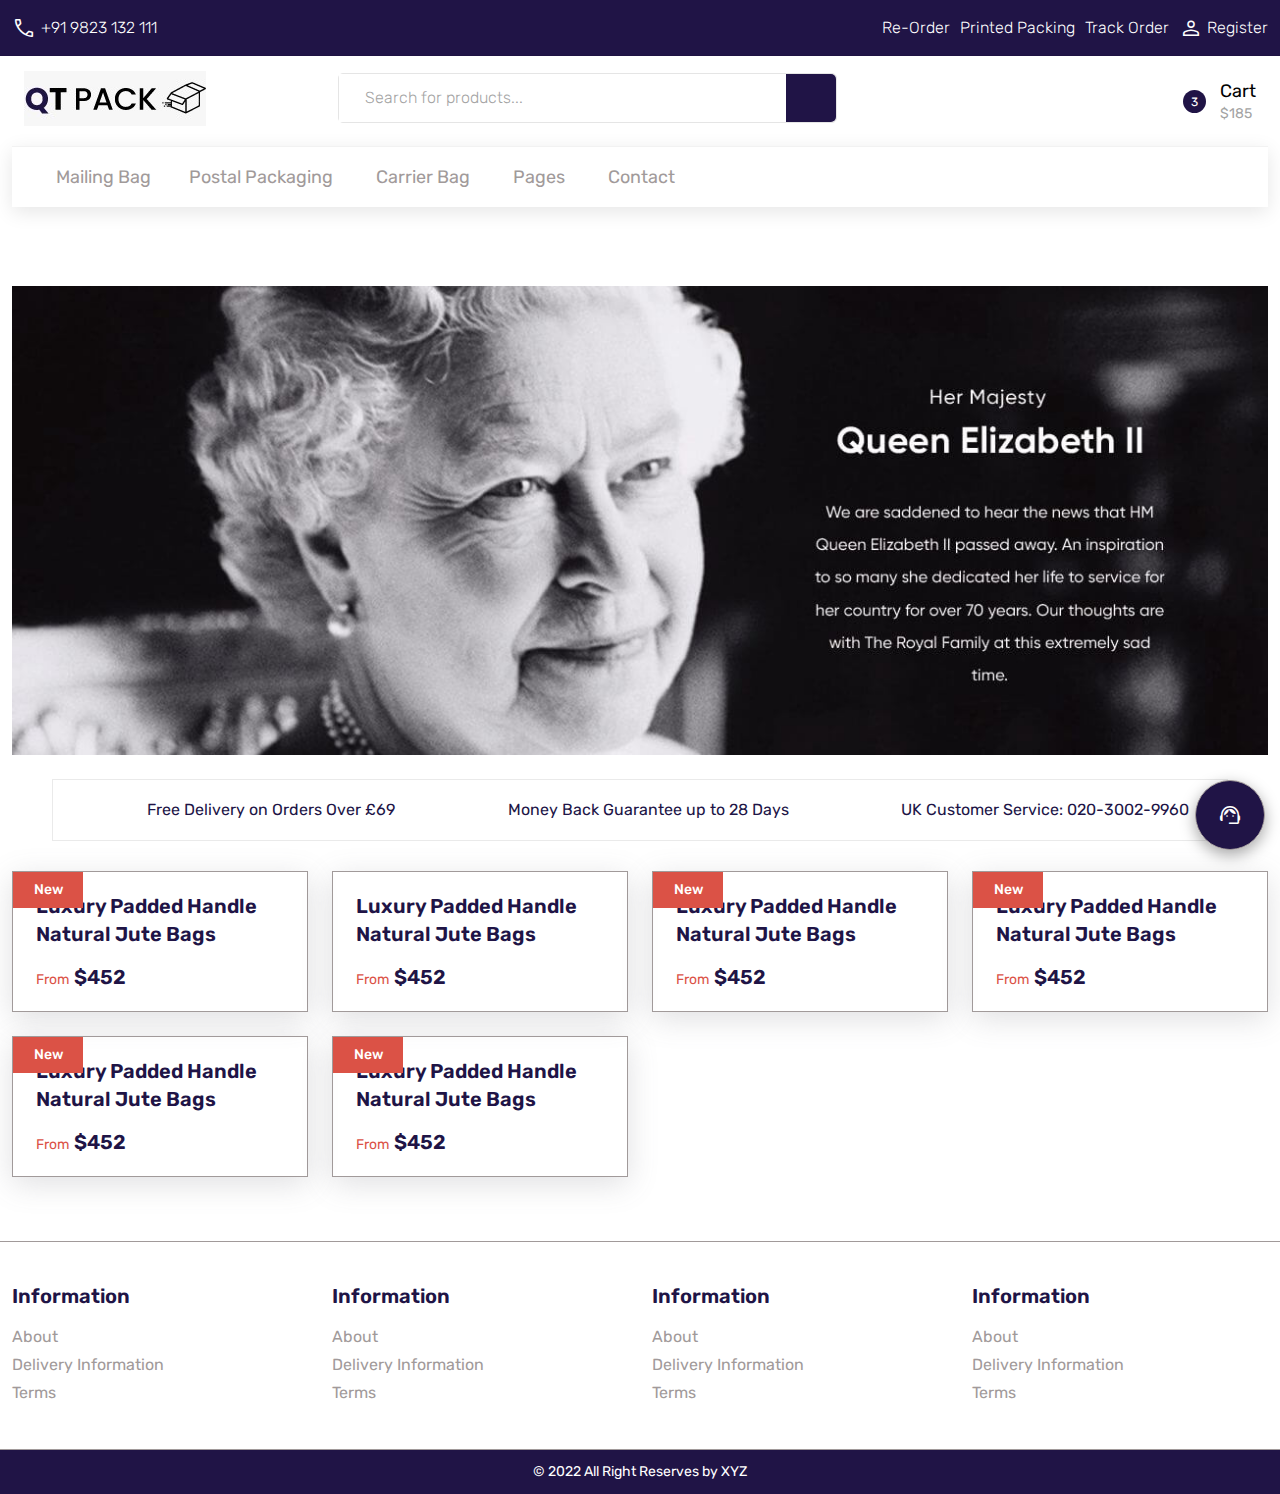
==== commit 451328a4: "register.html UI and header fixes" ====
--- a/index.html
+++ b/index.html
@@ -28,43 +28,41 @@
   <link rel="stylesheet"
         href="https://fonts.googleapis.com/css2?family=Material+Symbols+Outlined:opsz,wght,FILL,GRAD@48,400,0,0"/>
   <meta name="theme-color" content="#fafafa">
+
+
 </head>
 
 <body>
-<header class="header">
-
-  <!-- Top Bar -->
-
-  <div class="top_bar bgPrimary">
-    <div class="container">
-      <div class="row">
-        <div class="col d-flex justify-content-between">
-          <div class="top_bar_contact_item">
+<!-- Top Bar -->
+<div class="top_bar bgPrimary">
+  <div class="container">
+    <div class="row">
+      <div class="col d-flex justify-content-between">
+        <div class="top_bar_contact_item">
             <span class="material-symbols-outlined">
                 call
               </span>
-            <span>+91 9823 132 111</span>
-          </div>
-          <div class="d-flex">
-            <div class="top_bar_content">
-              <div class="top_bar_user">
-                <a href="">Re-Order</a>
-              </div>
-              <div class="top_bar_user">
-                <a href="">Printed Packing</a>
-              </div>
-              <div class="top_bar_user">
-                <a href="">Track Order</a>
-              </div>
-              <div class="top_bar_user">
-                <div>
-                  <a href="#" class="d-flex align-items-center gap-1">
+          <span>+91 9823 132 111</span>
+        </div>
+        <div class="d-flex">
+          <div class="top_bar_content">
+            <div class="top_bar_user">
+              <a href="">Re-Order</a>
+            </div>
+            <div class="top_bar_user">
+              <a href="">Printed Packing</a>
+            </div>
+            <div class="top_bar_user">
+              <a href="">Track Order</a>
+            </div>
+            <div class="top_bar_user">
+              <div>
+                <a href="#" class="d-flex align-items-center gap-1">
                     <span class="material-symbols-outlined">
                       person
                     </span>
-                    <span>Register</span>
-                  </a>
-                </div>
+                  <span>Register</span>
+                </a>
               </div>
             </div>
           </div>
@@ -72,401 +70,477 @@
       </div>
     </div>
   </div>
-
+</div>
+<header class="header container">
   <!-- Header Main -->
-
-  <div class="header_main">
+  <div class="mobile-menu">
+    <div class="header_main">
+      <div class="container">
+        <div class="row">
+          <!-- Logo -->
+          <div class="col-lg-3 col-sm-6 col-8 order-lg-1 order-1">
+            <div class="logo_container">
+              <div class="logo"><a href="#">
+                <img class="logo" src="images/horizontal-logo.jpeg" alt="logo">
+              </a></div>
+            </div>
+          </div>
+          <!-- Search -->
+          <div class="col-lg-5 col-sm-12 col-12 order-lg-2 order-3 text-lg-left text-right">
+            <div class="header_search">
+              <div class="header_search_content">
+                <div class="header_search_form_container">
+                  <form action="#" class="header_search_form clearfix">
+                    <input type="search" required="required" class="header_search_input"
+                           placeholder="Search for products...">
+                    <div class="custom_dropdown" style="display: none;">
+                      <div class="custom_dropdown_list">
+                        <span class="custom_dropdown_placeholder clc">All Categories</span>
+                        <i class="fas fa-chevron-down"></i>
+                        <ul class="custom_list clc">
+                          <li><a class="clc" href="#">All Categories</a></li>
+                          <li><a class="clc" href="#">Computers</a></li>
+                          <li><a class="clc" href="#">Laptops</a></li>
+                          <li><a class="clc" href="#">Cameras</a></li>
+                          <li><a class="clc" href="#">Hardware</a></li>
+                          <li><a class="clc" href="#">Smartphones</a></li>
+                        </ul>
+                      </div>
+                    </div>
+                    <button type="submit" class="header_search_button trans_300" value="Submit"><img
+                      src="https://res.cloudinary.com/dxfq3iotg/image/upload/v1560918770/search.png" alt=""></button>
+                  </form>
+                </div>
+              </div>
+            </div>
+          </div>
+          <!-- Wishlist -->
+          <div class="col-lg-4 col-sm-6 col-4 order-lg-3 order-2 text-lg-left text-right">
+            <div class="wishlist_cart d-flex flex-row align-items-center justify-content-end">
+              <!--            <div class="wishlist d-flex flex-row align-items-center justify-content-end">-->
+              <!--              <div class="wishlist_icon"><img-->
+              <!--                src="https://res.cloudinary.com/dxfq3iotg/image/upload/v1560918681/heart.png" alt=""></div>-->
+              <!--              <div class="wishlist_content">-->
+              <!--                <div class="wishlist_text"><a href="#">Wishlist</a></div>-->
+              <!--                <div class="wishlist_count">10</div>-->
+              <!--              </div>-->
+              <!--            </div>-->
+
+              <!-- Cart -->
+              <div class="cart">
+                <div class="cart_container d-flex flex-row align-items-center justify-content-end">
+                  <div class="cart_icon">
+                    <img src="https://res.cloudinary.com/dxfq3iotg/image/upload/v1560918704/cart.png" alt="">
+                    <div class="cart_count"><span>3</span></div>
+                  </div>
+                  <div class="cart_content">
+                    <div class="cart_text"><a href="#">Cart</a></div>
+                    <div class="cart_price">$185</div>
+                  </div>
+                </div>
+              </div>
+            </div>
+          </div>
+        </div>
+      </div>
+    </div>
+
+    <!-- Main Navigation -->
+
+    <nav class="main_nav">
+      <div class="container">
+        <div class="row">
+          <div class="col">
+
+            <div class="main_nav_content d-flex flex-row">
+
+              <!-- Categories Menu -->
+
+
+              <!-- Main Nav Menu -->
+
+              <div class="main_nav_menu">
+                <ul class="standard_dropdown main_nav_dropdown">
+                  <li><a href="#">Mailing Bag<i class="fas fa-chevron-down"></i></a></li>
+                  <li class="hassubs">
+                    <a href="#">Postal Packaging<i class="fas fa-chevron-down"></i></a>
+                    <ul>
+                      <li>
+                        <a href="#">Packing<i class="fas fa-chevron-down"></i></a>
+                        <ul>
+                          <li><a href="#">Box 1<i class="fas fa-chevron-down"></i></a></li>
+                          <li><a href="#">Box 3<i class="fas fa-chevron-down"></i></a></li>
+                          <li><a href="#">Box 2<i class="fas fa-chevron-down"></i></a></li>
+                        </ul>
+                      </li>
+                      <li><a href="#">Packing 2<i class="fas fa-chevron-down"></i></a></li>
+                      <li><a href="#">Packing 3<i class="fas fa-chevron-down"></i></a></li>
+                      <li><a href="#">Packing 4<i class="fas fa-chevron-down"></i></a></li>
+                    </ul>
+                  </li>
+                  <li class="hassubs">
+                    <a href="#">Carrier Bag<i class="fas fa-chevron-down"></i></a>
+                    <ul>
+                      <li>
+                        <a href="#">Carrier Bag 1<i class="fas fa-chevron-down"></i></a>
+                        <ul>
+                          <li><a href="#">Carrier Bag 2<i class="fas fa-chevron-down"></i></a></li>
+                          <li><a href="#">Carrier Bag 3<i class="fas fa-chevron-down"></i></a></li>
+                          <li><a href="#">Carrier Bag 4<i class="fas fa-chevron-down"></i></a></li>
+                        </ul>
+                      </li>
+                      <li><a href="#">Carrier Bag<i class="fas fa-chevron-down"></i></a></li>
+                      <li><a href="#">Carrier Bag<i class="fas fa-chevron-down"></i></a></li>
+                      <li><a href="#">Carrier Bag<i class="fas fa-chevron-down"></i></a></li>
+                    </ul>
+                  </li>
+                  <li class="hassubs">
+                    <a href="#">Pages<i class="fas fa-chevron-down"></i></a>
+                    <ul>
+                      <li><a href="">Shop<i class="fas fa-chevron-down"></i></a></li>
+                      <li><a href="">Product<i class="fas fa-chevron-down"></i></a></li>
+                      <li><a href="">Blog<i class="fas fa-chevron-down"></i></a></li>
+                      <li><a href="">Blog Post<i class="fas fa-chevron-down"></i></a></li>
+                      <li><a href="">Contact<i class="fas fa-chevron-down"></i></a></li>
+                    </ul>
+                  </li>
+                  <li><a href="contact.html">Contact<i class="fas fa-chevron-down"></i></a></li>
+                </ul>
+              </div>
+
+              <!-- Menu Trigger -->
+
+              <div class="menu_trigger_container ml-auto">
+                <div class="menu_trigger d-flex flex-row align-items-center justify-content-end">
+                  <div class="menu_burger">
+                    <div class="menu_trigger_text">menu</div>
+                    <div class="cat_burger menu_burger_inner"><span></span><span></span><span></span></div>
+                  </div>
+                </div>
+              </div>
+
+            </div>
+          </div>
+        </div>
+      </div>
+    </nav>
+
+    <!-- Menu -->
+
+    <div class="page_menu">
+      <div class="container">
+        <div class="row">
+          <div class="col">
+
+            <div class="page_menu_content">
+
+              <div class="page_menu_search">
+                <form action="#">
+                  <input type="search" required="required" class="page_menu_search_input"
+                         placeholder="Search for products...">
+                </form>
+              </div>
+              <ul class="page_menu_nav">
+                <li class="page_menu_item has-children">
+                  <a href="#">Language<i class="fa fa-angle-down"></i></a>
+                  <ul class="page_menu_selection">
+                    <li><a href="#">English<i class="fa fa-angle-down"></i></a></li>
+                    <li><a href="#">Italian<i class="fa fa-angle-down"></i></a></li>
+                    <li><a href="#">Spanish<i class="fa fa-angle-down"></i></a></li>
+                    <li><a href="#">Japanese<i class="fa fa-angle-down"></i></a></li>
+                  </ul>
+                </li>
+                <li class="page_menu_item has-children">
+                  <a href="#">Currency<i class="fa fa-angle-down"></i></a>
+                  <ul class="page_menu_selection">
+                    <li><a href="#">US Dollar<i class="fa fa-angle-down"></i></a></li>
+                    <li><a href="#">EUR Euro<i class="fa fa-angle-down"></i></a></li>
+                    <li><a href="#">GBP British Pound<i class="fa fa-angle-down"></i></a></li>
+                    <li><a href="#">JPY Japanese Yen<i class="fa fa-angle-down"></i></a></li>
+                  </ul>
+                </li>
+                <li class="page_menu_item">
+                  <a href="#">Home<i class="fa fa-angle-down"></i></a>
+                </li>
+                <li class="page_menu_item has-children">
+                  <a href="#">Super Deals<i class="fa fa-angle-down"></i></a>
+                  <ul class="page_menu_selection">
+                    <li><a href="#">Super Deals<i class="fa fa-angle-down"></i></a></li>
+                    <li class="page_menu_item has-children">
+                      <a href="#">Menu Item<i class="fa fa-angle-down"></i></a>
+                      <ul class="page_menu_selection">
+                        <li><a href="#">Menu Item<i class="fa fa-angle-down"></i></a></li>
+                        <li><a href="#">Menu Item<i class="fa fa-angle-down"></i></a></li>
+                        <li><a href="#">Menu Item<i class="fa fa-angle-down"></i></a></li>
+                        <li><a href="#">Menu Item<i class="fa fa-angle-down"></i></a></li>
+                      </ul>
+                    </li>
+                    <li><a href="#">Menu Item<i class="fa fa-angle-down"></i></a></li>
+                    <li><a href="#">Menu Item<i class="fa fa-angle-down"></i></a></li>
+                    <li><a href="#">Menu Item<i class="fa fa-angle-down"></i></a></li>
+                  </ul>
+                </li>
+                <li class="page_menu_item has-children">
+                  <a href="#">Featured Brands<i class="fa fa-angle-down"></i></a>
+                  <ul class="page_menu_selection">
+                    <li><a href="#">Featured Brands<i class="fa fa-angle-down"></i></a></li>
+                    <li><a href="#">Menu Item<i class="fa fa-angle-down"></i></a></li>
+                    <li><a href="#">Menu Item<i class="fa fa-angle-down"></i></a></li>
+                    <li><a href="#">Menu Item<i class="fa fa-angle-down"></i></a></li>
+                  </ul>
+                </li>
+                <li class="page_menu_item has-children">
+                  <a href="#">Trending Styles<i class="fa fa-angle-down"></i></a>
+                  <ul class="page_menu_selection">
+                    <li><a href="#">Trending Styles<i class="fa fa-angle-down"></i></a></li>
+                    <li><a href="#">Menu Item<i class="fa fa-angle-down"></i></a></li>
+                    <li><a href="#">Menu Item<i class="fa fa-angle-down"></i></a></li>
+                    <li><a href="#">Menu Item<i class="fa fa-angle-down"></i></a></li>
+                  </ul>
+                </li>
+                <li class="page_menu_item"><a href="blog.html">blog<i class="fa fa-angle-down"></i></a></li>
+                <li class="page_menu_item"><a href="contact.html">contact<i class="fa fa-angle-down"></i></a></li>
+              </ul>
+
+              <div class="menu_contact">
+                <div class="menu_contact_item">
+                  <div class="menu_contact_icon"><img src="images/phone_white.png" alt=""></div>
+                  +38 068 005 3570
+                </div>
+                <div class="menu_contact_item">
+                  <div class="menu_contact_icon"><img src="images/mail_white.png" alt=""></div>
+                  <a href="mailto:fastsales@gmail.com">fastsales@gmail.com</a></div>
+              </div>
+            </div>
+          </div>
+        </div>
+      </div>
+    </div>
+  </div>
+</header>
+
+<main class="mainBody">
+
+  <div class="pageBanner">
     <div class="container">
       <div class="row">
-
-        <!-- Logo -->
-        <div class="col-lg-2 col-sm-3 col-3 order-1">
-          <div class="logo_container">
-            <div class="logo"><a href="#">
-              Packing
-            </a></div>
-          </div>
-        </div>
-
-        <!-- Search -->
-        <div class="col-lg-6 col-12 order-lg-2 order-3 text-lg-left text-right">
-          <div class="header_search">
-            <div class="header_search_content">
-              <div class="header_search_form_container">
-                <form action="#" class="header_search_form clearfix">
-                  <input type="search" required="required" class="header_search_input"
-                         placeholder="Search for products...">
-                  <div class="custom_dropdown" style="display: none;">
-                    <div class="custom_dropdown_list">
-                      <span class="custom_dropdown_placeholder clc">All Categories</span>
-                      <i class="fas fa-chevron-down"></i>
-                      <ul class="custom_list clc">
-                        <li><a class="clc" href="#">All Categories</a></li>
-                        <li><a class="clc" href="#">Computers</a></li>
-                        <li><a class="clc" href="#">Laptops</a></li>
-                        <li><a class="clc" href="#">Cameras</a></li>
-                        <li><a class="clc" href="#">Hardware</a></li>
-                        <li><a class="clc" href="#">Smartphones</a></li>
-                      </ul>
-                    </div>
-                  </div>
-                  <button type="submit" class="header_search_button trans_300" value="Submit"><img
-                    src="https://res.cloudinary.com/dxfq3iotg/image/upload/v1560918770/search.png" alt=""></button>
-                </form>
-              </div>
-            </div>
-          </div>
-        </div>
-
-        <!-- Wishlist -->
-        <div class="col-lg-4 col-9 order-lg-3 order-2 text-lg-left text-right">
-          <div class="wishlist_cart d-flex flex-row align-items-center justify-content-end">
-            <!--            <div class="wishlist d-flex flex-row align-items-center justify-content-end">-->
-            <!--              <div class="wishlist_icon"><img-->
-            <!--                src="https://res.cloudinary.com/dxfq3iotg/image/upload/v1560918681/heart.png" alt=""></div>-->
-            <!--              <div class="wishlist_content">-->
-            <!--                <div class="wishlist_text"><a href="#">Wishlist</a></div>-->
-            <!--                <div class="wishlist_count">10</div>-->
-            <!--              </div>-->
-            <!--            </div>-->
-
-            <!-- Cart -->
-            <div class="cart">
-              <div class="cart_container d-flex flex-row align-items-center justify-content-end">
-                <div class="cart_icon">
-                  <img src="https://res.cloudinary.com/dxfq3iotg/image/upload/v1560918704/cart.png" alt="">
-                  <div class="cart_count"><span>3</span></div>
-                </div>
-                <div class="cart_content">
-                  <div class="cart_text"><a href="#">Cart</a></div>
-                  <div class="cart_price">$185</div>
-                </div>
-              </div>
-            </div>
-          </div>
+        <div class="col my-4">
+          <img src="images/banner1.png" class="img-fluid" alt="banner1.png">
         </div>
       </div>
     </div>
   </div>
-
-  <!-- Main Navigation -->
-
-  <nav class="main_nav">
+  <!--confidence component-->
+  <div class="confidence">
     <div class="container">
       <div class="row">
         <div class="col">
-
-          <div class="main_nav_content d-flex flex-row">
-
-            <!-- Categories Menu -->
-
-
-            <!-- Main Nav Menu -->
-
-            <div class="main_nav_menu">
-              <ul class="standard_dropdown main_nav_dropdown">
-                <li><a href="#">Mailing Bag<i class="fas fa-chevron-down"></i></a></li>
-                <li class="hassubs">
-                  <a href="#">Postal Packaging<i class="fas fa-chevron-down"></i></a>
-                  <ul>
-                    <li>
-                      <a href="#">Packing<i class="fas fa-chevron-down"></i></a>
-                      <ul>
-                        <li><a href="#">Box 1<i class="fas fa-chevron-down"></i></a></li>
-                        <li><a href="#">Box 3<i class="fas fa-chevron-down"></i></a></li>
-                        <li><a href="#">Box 2<i class="fas fa-chevron-down"></i></a></li>
-                      </ul>
-                    </li>
-                    <li><a href="#">Packing 2<i class="fas fa-chevron-down"></i></a></li>
-                    <li><a href="#">Packing 3<i class="fas fa-chevron-down"></i></a></li>
-                    <li><a href="#">Packing 4<i class="fas fa-chevron-down"></i></a></li>
-                  </ul>
-                </li>
-                <li class="hassubs">
-                  <a href="#">Carrier Bag<i class="fas fa-chevron-down"></i></a>
-                  <ul>
-                    <li>
-                      <a href="#">Carrier Bag 1<i class="fas fa-chevron-down"></i></a>
-                      <ul>
-                        <li><a href="#">Carrier Bag 2<i class="fas fa-chevron-down"></i></a></li>
-                        <li><a href="#">Carrier Bag 3<i class="fas fa-chevron-down"></i></a></li>
-                        <li><a href="#">Carrier Bag 4<i class="fas fa-chevron-down"></i></a></li>
-                      </ul>
-                    </li>
-                    <li><a href="#">Carrier Bag<i class="fas fa-chevron-down"></i></a></li>
-                    <li><a href="#">Carrier Bag<i class="fas fa-chevron-down"></i></a></li>
-                    <li><a href="#">Carrier Bag<i class="fas fa-chevron-down"></i></a></li>
-                  </ul>
-                </li>
-                <li class="hassubs">
-                  <a href="#">Pages<i class="fas fa-chevron-down"></i></a>
-                  <ul>
-                    <li><a href="">Shop<i class="fas fa-chevron-down"></i></a></li>
-                    <li><a href="">Product<i class="fas fa-chevron-down"></i></a></li>
-                    <li><a href="">Blog<i class="fas fa-chevron-down"></i></a></li>
-                    <li><a href="">Blog Post<i class="fas fa-chevron-down"></i></a></li>
-                    <li><a href="">Contact<i class="fas fa-chevron-down"></i></a></li>
-                  </ul>
-                </li>
-                <li><a href="contact.html">Contact<i class="fas fa-chevron-down"></i></a></li>
-              </ul>
-            </div>
-
-            <!-- Menu Trigger -->
-
-            <div class="menu_trigger_container ml-auto">
-              <div class="menu_trigger d-flex flex-row align-items-center justify-content-end">
-                <div class="menu_burger">
-                  <div class="menu_trigger_text">menu</div>
-                  <div class="cat_burger menu_burger_inner"><span></span><span></span><span></span></div>
-                </div>
-              </div>
-            </div>
-
-          </div>
+          <ul>
+            <li class="freedelivery">Free Delivery on Orders Over £69</li>
+            <li class="moneyback">Money Back Guarantee up to 28 Days</li>
+            <li class="service last">UK Customer Service: 020-3002-9960</li>
+          </ul>
         </div>
       </div>
     </div>
-  </nav>
-
-  <!-- Menu -->
-
-  <div class="page_menu">
+  </div>
+  <!--confidence component-->
+
+  <!--productGrid Component-->
+  <div class="productGrid">
     <div class="container">
       <div class="row">
-        <div class="col">
-
-          <div class="page_menu_content">
-
-            <div class="page_menu_search">
-              <form action="#">
-                <input type="search" required="required" class="page_menu_search_input"
-                       placeholder="Search for products...">
-              </form>
-            </div>
-            <ul class="page_menu_nav">
-              <li class="page_menu_item has-children">
-                <a href="#">Language<i class="fa fa-angle-down"></i></a>
-                <ul class="page_menu_selection">
-                  <li><a href="#">English<i class="fa fa-angle-down"></i></a></li>
-                  <li><a href="#">Italian<i class="fa fa-angle-down"></i></a></li>
-                  <li><a href="#">Spanish<i class="fa fa-angle-down"></i></a></li>
-                  <li><a href="#">Japanese<i class="fa fa-angle-down"></i></a></li>
-                </ul>
-              </li>
-              <li class="page_menu_item has-children">
-                <a href="#">Currency<i class="fa fa-angle-down"></i></a>
-                <ul class="page_menu_selection">
-                  <li><a href="#">US Dollar<i class="fa fa-angle-down"></i></a></li>
-                  <li><a href="#">EUR Euro<i class="fa fa-angle-down"></i></a></li>
-                  <li><a href="#">GBP British Pound<i class="fa fa-angle-down"></i></a></li>
-                  <li><a href="#">JPY Japanese Yen<i class="fa fa-angle-down"></i></a></li>
-                </ul>
-              </li>
-              <li class="page_menu_item">
-                <a href="#">Home<i class="fa fa-angle-down"></i></a>
-              </li>
-              <li class="page_menu_item has-children">
-                <a href="#">Super Deals<i class="fa fa-angle-down"></i></a>
-                <ul class="page_menu_selection">
-                  <li><a href="#">Super Deals<i class="fa fa-angle-down"></i></a></li>
-                  <li class="page_menu_item has-children">
-                    <a href="#">Menu Item<i class="fa fa-angle-down"></i></a>
-                    <ul class="page_menu_selection">
-                      <li><a href="#">Menu Item<i class="fa fa-angle-down"></i></a></li>
-                      <li><a href="#">Menu Item<i class="fa fa-angle-down"></i></a></li>
-                      <li><a href="#">Menu Item<i class="fa fa-angle-down"></i></a></li>
-                      <li><a href="#">Menu Item<i class="fa fa-angle-down"></i></a></li>
-                    </ul>
-                  </li>
-                  <li><a href="#">Menu Item<i class="fa fa-angle-down"></i></a></li>
-                  <li><a href="#">Menu Item<i class="fa fa-angle-down"></i></a></li>
-                  <li><a href="#">Menu Item<i class="fa fa-angle-down"></i></a></li>
-                </ul>
-              </li>
-              <li class="page_menu_item has-children">
-                <a href="#">Featured Brands<i class="fa fa-angle-down"></i></a>
-                <ul class="page_menu_selection">
-                  <li><a href="#">Featured Brands<i class="fa fa-angle-down"></i></a></li>
-                  <li><a href="#">Menu Item<i class="fa fa-angle-down"></i></a></li>
-                  <li><a href="#">Menu Item<i class="fa fa-angle-down"></i></a></li>
-                  <li><a href="#">Menu Item<i class="fa fa-angle-down"></i></a></li>
-                </ul>
-              </li>
-              <li class="page_menu_item has-children">
-                <a href="#">Trending Styles<i class="fa fa-angle-down"></i></a>
-                <ul class="page_menu_selection">
-                  <li><a href="#">Trending Styles<i class="fa fa-angle-down"></i></a></li>
-                  <li><a href="#">Menu Item<i class="fa fa-angle-down"></i></a></li>
-                  <li><a href="#">Menu Item<i class="fa fa-angle-down"></i></a></li>
-                  <li><a href="#">Menu Item<i class="fa fa-angle-down"></i></a></li>
-                </ul>
-              </li>
-              <li class="page_menu_item"><a href="blog.html">blog<i class="fa fa-angle-down"></i></a></li>
-              <li class="page_menu_item"><a href="contact.html">contact<i class="fa fa-angle-down"></i></a></li>
-            </ul>
-
-            <div class="menu_contact">
-              <div class="menu_contact_item">
-                <div class="menu_contact_icon"><img src="images/phone_white.png" alt=""></div>
-                +38 068 005 3570
-              </div>
-              <div class="menu_contact_item">
-                <div class="menu_contact_icon"><img src="images/mail_white.png" alt=""></div>
-                <a href="mailto:fastsales@gmail.com">fastsales@gmail.com</a></div>
+        <div class="col col-md-6 col-lg-3">
+          <div class="singleProduct">
+            <!--          overlay with Button-->
+            <div class="productOverlay">
+              <button class="btn btn-secondary">
+                Add to Cart
+              </button>
+            </div>
+            <!--          overlay with Button-->
+            <!--          New Tag on Product-->
+            <div class="newProduct">
+              <p>New</p>
+            </div>
+            <!--          New Tag on Product-->
+            <div class="productImg">
+              <img
+                src="https://static.rocabapackaging.co.uk/Images/Ecommerce/Standard/JU-NATUROPE.jpg?preset=prod-thumb"
+                alt="">
+            </div>
+            <div class="productInfo">
+              <div class="productName">
+                <h3>
+                  Luxury Padded Handle Natural Jute Bags
+                </h3>
+              </div>
+              <div class="viewRange">
+                <span>From</span> <label>$452</label>
+              </div>
+            </div>
+          </div>
+        </div>
+        <div class="col col-md-6 col-lg-3">
+          <div class="singleProduct">
+            <!--          overlay with Button-->
+            <div class="productOverlay">
+              <button class="btn btn-secondary">
+                Add to Cart
+              </button>
+            </div>
+            <!--          overlay with Button-->
+            <!--          New Tag on Product-->
+            <!--            <div class="newProduct">-->
+            <!--              <p>New</p>-->
+            <!--            </div>-->
+            <!--          New Tag on Product-->
+            <div class="productImg">
+              <img
+                src="https://static.rocabapackaging.co.uk/Images/Ecommerce/Standard/JU-NATUROPE.jpg?preset=prod-thumb"
+                alt="">
+            </div>
+            <div class="productInfo">
+              <div class="productName">
+                <h3>
+                  Luxury Padded Handle Natural Jute Bags
+                </h3>
+              </div>
+              <div class="viewRange">
+                <span>From</span> <label>$452</label>
+              </div>
+            </div>
+          </div>
+        </div>
+        <div class="col col-md-6 col-lg-3">
+          <div class="singleProduct">
+            <!--          overlay with Button-->
+            <div class="productOverlay">
+              <button class="btn btn-secondary">
+                Add to Cart
+              </button>
+            </div>
+            <!--          overlay with Button-->
+            <!--          New Tag on Product-->
+            <div class="newProduct">
+              <p>New</p>
+            </div>
+            <!--          New Tag on Product-->
+            <div class="productImg">
+              <img
+                src="https://static.rocabapackaging.co.uk/Images/Ecommerce/Standard/JU-NATUROPE.jpg?preset=prod-thumb"
+                alt="">
+            </div>
+            <div class="productInfo">
+              <div class="productName">
+                <h3>
+                  Luxury Padded Handle Natural Jute Bags
+                </h3>
+              </div>
+              <div class="viewRange">
+                <span>From</span> <label>$452</label>
+              </div>
+            </div>
+          </div>
+        </div>
+        <div class="col col-md-6 col-lg-3">
+          <div class="singleProduct">
+            <!--          overlay with Button-->
+            <div class="productOverlay">
+              <button class="btn btn-secondary">
+                Add to Cart
+              </button>
+            </div>
+            <!--          overlay with Button-->
+            <!--          New Tag on Product-->
+            <div class="newProduct">
+              <p>New</p>
+            </div>
+            <!--          New Tag on Product-->
+            <div class="productImg">
+              <img
+                src="https://static.rocabapackaging.co.uk/Images/Ecommerce/Standard/JU-NATUROPE.jpg?preset=prod-thumb"
+                alt="">
+            </div>
+            <div class="productInfo">
+              <div class="productName">
+                <h3>
+                  Luxury Padded Handle Natural Jute Bags
+                </h3>
+              </div>
+              <div class="viewRange">
+                <span>From</span> <label>$452</label>
+              </div>
+            </div>
+          </div>
+        </div>
+        <div class="col col-md-6 col-lg-3">
+          <div class="singleProduct">
+            <!--          overlay with Button-->
+            <div class="productOverlay">
+              <button class="btn btn-secondary">
+                Add to Cart
+              </button>
+            </div>
+            <!--          overlay with Button-->
+            <!--          New Tag on Product-->
+            <div class="newProduct">
+              <p>New</p>
+            </div>
+            <!--          New Tag on Product-->
+            <div class="productImg">
+              <img
+                src="https://static.rocabapackaging.co.uk/Images/Ecommerce/Standard/JU-NATUROPE.jpg?preset=prod-thumb"
+                alt="">
+            </div>
+            <div class="productInfo">
+              <div class="productName">
+                <h3>
+                  Luxury Padded Handle Natural Jute Bags
+                </h3>
+              </div>
+              <div class="viewRange">
+                <span>From</span> <label>$452</label>
+              </div>
+            </div>
+          </div>
+        </div>
+        <div class="col col-md-6 col-lg-3">
+          <div class="singleProduct">
+            <!--          overlay with Button-->
+            <div class="productOverlay">
+              <button class="btn btn-secondary">
+                Add to Cart
+              </button>
+            </div>
+            <!--          overlay with Button-->
+            <!--          New Tag on Product-->
+            <div class="newProduct">
+              <p>New</p>
+            </div>
+            <!--          New Tag on Product-->
+            <div class="productImg">
+              <img
+                src="https://static.rocabapackaging.co.uk/Images/Ecommerce/Standard/JU-NATUROPE.jpg?preset=prod-thumb"
+                alt="">
+            </div>
+            <div class="productInfo">
+              <div class="productName">
+                <h3>
+                  Luxury Padded Handle Natural Jute Bags
+                </h3>
+              </div>
+              <div class="viewRange">
+                <span>From</span> <label>$452</label>
+              </div>
             </div>
           </div>
         </div>
       </div>
     </div>
   </div>
-
-</header>
-
-<!--confidence component-->
-<div class="confidence">
-  <div class="container">
-    <div class="row">
-      <div class="col">
-        <ul>
-          <li class="freedelivery">Free Delivery on Orders Over £69</li>
-          <li class="moneyback">Money Back Guarantee up to 28 Days</li>
-          <li class="service last">UK Customer Service: 020-3002-9960</li>
-        </ul>
-      </div>
-    </div>
-  </div>
-</div>
-<!--confidence component-->
-
-<!--productGrid Component-->
-<div class="productGrid">
-  <div class="container">
-    <div class="row">
-      <div class="col col-md-6 col-lg-3">
-        <div class="singleProduct">
-          <!--          overlay with Button-->
-          <div class="productOverlay">
-            <button class="btn btn-secondary">
-              Add to Cart
-            </button>
-          </div>
-          <!--          overlay with Button-->
-          <!--          New Tag on Product-->
-          <div class="newProduct">
-            <p>New</p>
-          </div>
-          <!--          New Tag on Product-->
-          <div class="productImg">
-            <img src="https://static.rocabapackaging.co.uk/Images/Ecommerce/Standard/JU-NATUROPE.jpg?preset=prod-thumb"
-                 alt="">
-          </div>
-          <div class="productInfo">
-            <div class="productName">
-              <h3>
-                Luxury Padded Handle Natural Jute Bags
-              </h3>
-            </div>
-            <div class="viewRange">
-              <span>From</span> <label>$452</label>
-            </div>
-          </div>
-        </div>
-      </div>
-      <div class="col col-md-6 col-lg-3">
-        <div class="singleProduct">
-          <!--          overlay with Button-->
-          <div class="productOverlay">
-            <button class="btn btn-secondary">
-              Add to Cart
-            </button>
-          </div>
-          <!--          overlay with Button-->
-          <!--          New Tag on Product-->
-          <div class="newProduct">
-            <p>New</p>
-          </div>
-          <!--          New Tag on Product-->
-          <div class="productImg">
-            <img src="https://static.rocabapackaging.co.uk/Images/Ecommerce/Standard/JU-NATUROPE.jpg?preset=prod-thumb"
-                 alt="">
-          </div>
-          <div class="productInfo">
-            <div class="productName">
-              <h3>
-                Luxury Padded Handle Natural Jute Bags
-              </h3>
-            </div>
-            <div class="viewRange">
-              <span>From</span> <label>$452</label>
-            </div>
-          </div>
-        </div>
-      </div>
-      <div class="col col-md-6 col-lg-3">
-        <div class="singleProduct">
-          <!--          overlay with Button-->
-          <div class="productOverlay">
-            <button class="btn btn-secondary">
-              Add to Cart
-            </button>
-          </div>
-          <!--          overlay with Button-->
-          <!--          New Tag on Product-->
-          <div class="newProduct">
-            <p>New</p>
-          </div>
-          <!--          New Tag on Product-->
-          <div class="productImg">
-            <img src="https://static.rocabapackaging.co.uk/Images/Ecommerce/Standard/JU-NATUROPE.jpg?preset=prod-thumb"
-                 alt="">
-          </div>
-          <div class="productInfo">
-            <div class="productName">
-              <h3>
-                Luxury Padded Handle Natural Jute Bags
-              </h3>
-            </div>
-            <div class="viewRange">
-              <span>From</span> <label>$452</label>
-            </div>
-          </div>
-        </div>
-      </div>
-      <div class="col col-md-6 col-lg-3">
-        <div class="singleProduct">
-          <!--          overlay with Button-->
-          <div class="productOverlay">
-            <button class="btn btn-secondary">
-              Add to Cart
-            </button>
-          </div>
-          <!--          overlay with Button-->
-          <!--          New Tag on Product-->
-          <div class="newProduct">
-            <p>New</p>
-          </div>
-          <!--          New Tag on Product-->
-          <div class="productImg">
-            <img src="https://static.rocabapackaging.co.uk/Images/Ecommerce/Standard/JU-NATUROPE.jpg?preset=prod-thumb"
-                 alt="">
-          </div>
-          <div class="productInfo">
-            <div class="productName">
-              <h3>
-                Luxury Padded Handle Natural Jute Bags
-              </h3>
-            </div>
-            <div class="viewRange">
-              <span>From</span> <label>$452</label>
-            </div>
-          </div>
-        </div>
-      </div>
-    </div>
-  </div>
-</div>
-<!--productGrid Component-->
+  <!--productGrid Component-->
+</main>
 
 <!--Footer Start-->
 <Footer>
@@ -578,7 +652,6 @@
 <!-- JavaScript Bundle with Popper -->
 <script src="https://cdn.jsdelivr.net/npm/bootstrap@5.2.0/dist/js/bootstrap.bundle.min.js"></script>
 
-
 <script src="js/plugins.js"></script>
 <script src="js/main.js"></script>
 <script src="js/header.js"></script>
--- a/css/components.css
+++ b/css/components.css
@@ -32,6 +32,10 @@
   border-radius: var(--bs-btn-border-radius);
   background-color: var(--bs-btn-bg);
   transition: color .15s ease-in-out,background-color .15s ease-in-out,border-color .15s ease-in-out,box-shadow .15s ease-in-out;
+}
+.btn-sm {
+  min-width: 70px;
+  padding: 5px 2px;
 }
 .btn:focus-visible {
   outline: none;
@@ -86,3 +90,58 @@
   outline: 0;
   box-shadow: none
 }
+
+table{
+  border-collapse: collapse;
+}
+table thead tr td{
+  font-size: 16px;
+  font-weight: 500;
+  white-space: nowrap;
+}
+table th, table td {
+  border-left: 1px solid #a19a9a;
+  border-right: 1px solid #a19a9a;
+  border-bottom: 1px solid #a19a9a;
+}
+table th:first-child, table td:first-child {
+  border-left: none;
+}
+table th:last-child, table td:last-child {
+  border-right: none;
+}
+table th, table td{ /* Added padding for better layout after collapsing */
+  padding: 4px 4px;
+}
+table tbody td {
+  padding-top: 10px;
+  padding-bottom: 8px;
+}
+
+.closeBtn {
+  border: 1px solid #ddd;
+  color: #ddd;
+  transition: 0.4s ease-in-out;
+  border-radius: 100px;
+  width: 20px;
+  height: 20px;
+  padding: 2px;
+  cursor: pointer;
+  display: flex;
+  align-items: center;
+  justify-content: center;
+  font-size: 13px;
+  line-height: 13px;
+}
+.closeBtn:hover {
+  color: #201446;
+  border-color: #201446;
+}
+
+.border {
+  border-color: #a19a9a !important;
+}
+.card {
+  border-radius: 0;
+  border-color: #a19a9a;
+}
--- a/css/header.css
+++ b/css/header.css
@@ -6,7 +6,24 @@
 /*********************************
 2. Body and some general stuff
 *********************************/
-
+.fixed {
+  position: fixed;
+  left: 10px;
+  top: 0;
+  right: 10px;
+  animation: smoothScroll 1.5s ease-in-out;
+}
+.mobile-menu {
+  background: #fff;
+}
+@keyframes smoothScroll {
+  0% {
+    transform: translateY(-40px);
+  }
+  100% {
+    transform: translateY(0px);
+  }
+}
 ul
 {
   list-style: none;
@@ -453,6 +470,7 @@
 
 .header_main
 {
+  background: #fff;
   z-index: 1;
 }
 .header.scrolled .header_main
@@ -1195,7 +1213,7 @@
     gap: 12px;
   }
   .confidence ul li {
-    border-bottom: 1px solid #ddd;
+    border-bottom: 1px solid #a19a9a;
     padding-top: 8px;
     padding-bottom: 8px;
   }
@@ -1309,9 +1327,9 @@
 
 @media only screen and (max-width: 575px)
 {
-  .row>* {
-    padding-right: 0;
-  }
+  /*.row>* {*/
+  /*  padding-right: 0;*/
+  /*}*/
   h2{font-size: 24px;}
   p{font-size: 13px;}
   .top_bar
--- a/css/footer.css
+++ b/css/footer.css
@@ -53,7 +53,7 @@
   align-items: center;
   justify-content: center;
   background: #201446;
-  border: 1px solid #ddd;
+  border: 1px solid #a19a9a;
   cursor: pointer;
   color: #fff;
 }
--- a/css/main.css
+++ b/css/main.css
@@ -1,3 +1,17 @@
+/*Sticky header*/
+
+/*.sticky-header {*/
+/*}*/
+/*.fixed-header {*/
+/*  position: fixed;*/
+/*  top:0; left:0;*/
+/*  width: 100%;*/
+/*  z-index: 99999;*/
+/*  background: #fff}*/
+
+/*Sticky header End*/
+
+
 .material-symbols-outlined {
   font-variation-settings:
     'FILL' 0,
@@ -75,9 +89,9 @@
 
 }
 .productGrid .singleProduct{
-  border: 1px solid #ddd;
+  border: 1px solid #a19a9a;
   padding: 5px 8px;
-  margin-bottom: 15px;
+  margin-bottom: 24px;
   position: relative;
   box-shadow: rgba(100, 100, 111, 0.2) 0px 7px 29px 0px;
 }
@@ -153,3 +167,56 @@
 }
 /*productGrid Component*/
 
+/*Theme Listing CSS*/
+.themeListing {
+  margin: 16px 0;
+}
+.themeListing ul {
+  list-style-type: "→" !important;
+
+}
+.themeListing ul li {
+  list-style: initial !important;
+}
+/*Theme Listing CSS*/
+
+
+/*themeHorizontalTab*/
+.themeHorizontalTa {
+  margin-bottom: 35px;
+}
+.themeHorizontalTab .nav-tabs .nav-link {
+  background: 0 0;
+  border-radius: 0;
+}
+.themeHorizontalTab .nav-link{
+  color: #a19a9a;
+  font-size: 16px;
+  font-weight: 500;
+}
+.themeHorizontalTab .nav-link.active{
+  color: #201446;
+
+}
+.themeHorizontalTab {
+
+}.themeHorizontalTab {
+
+}
+/*themeHorizontalTab*/
+
+
+/*Checkout page CSS Start*/
+.checkoutPage .checkoutItemThumbnail {
+  display: flex;
+  align-items: center;
+  justify-content: center;
+}
+.checkoutPage .checkoutItemThumbnail img  {
+  width: 90px;
+}
+.checkoutCardData {
+  display: flex;
+  justify-content: space-between;
+}
+/*Checkout page CSS End*/
